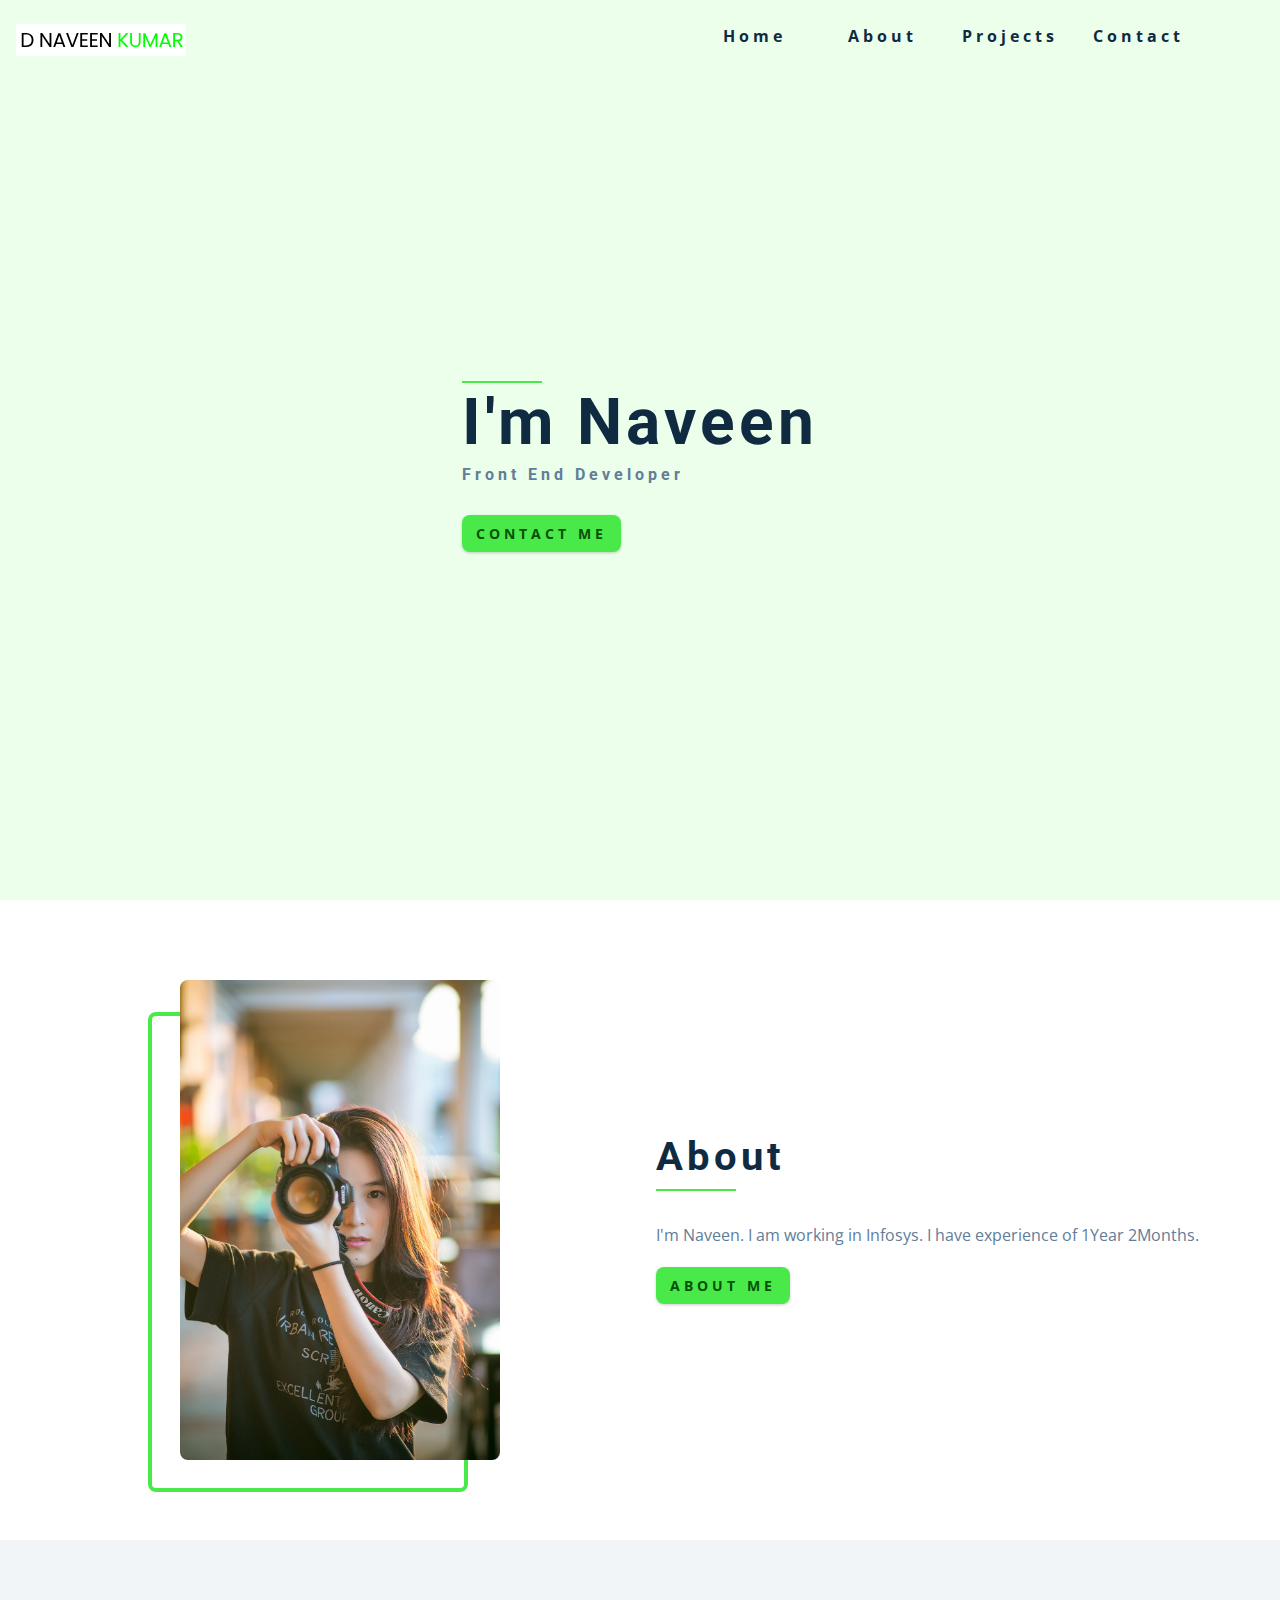
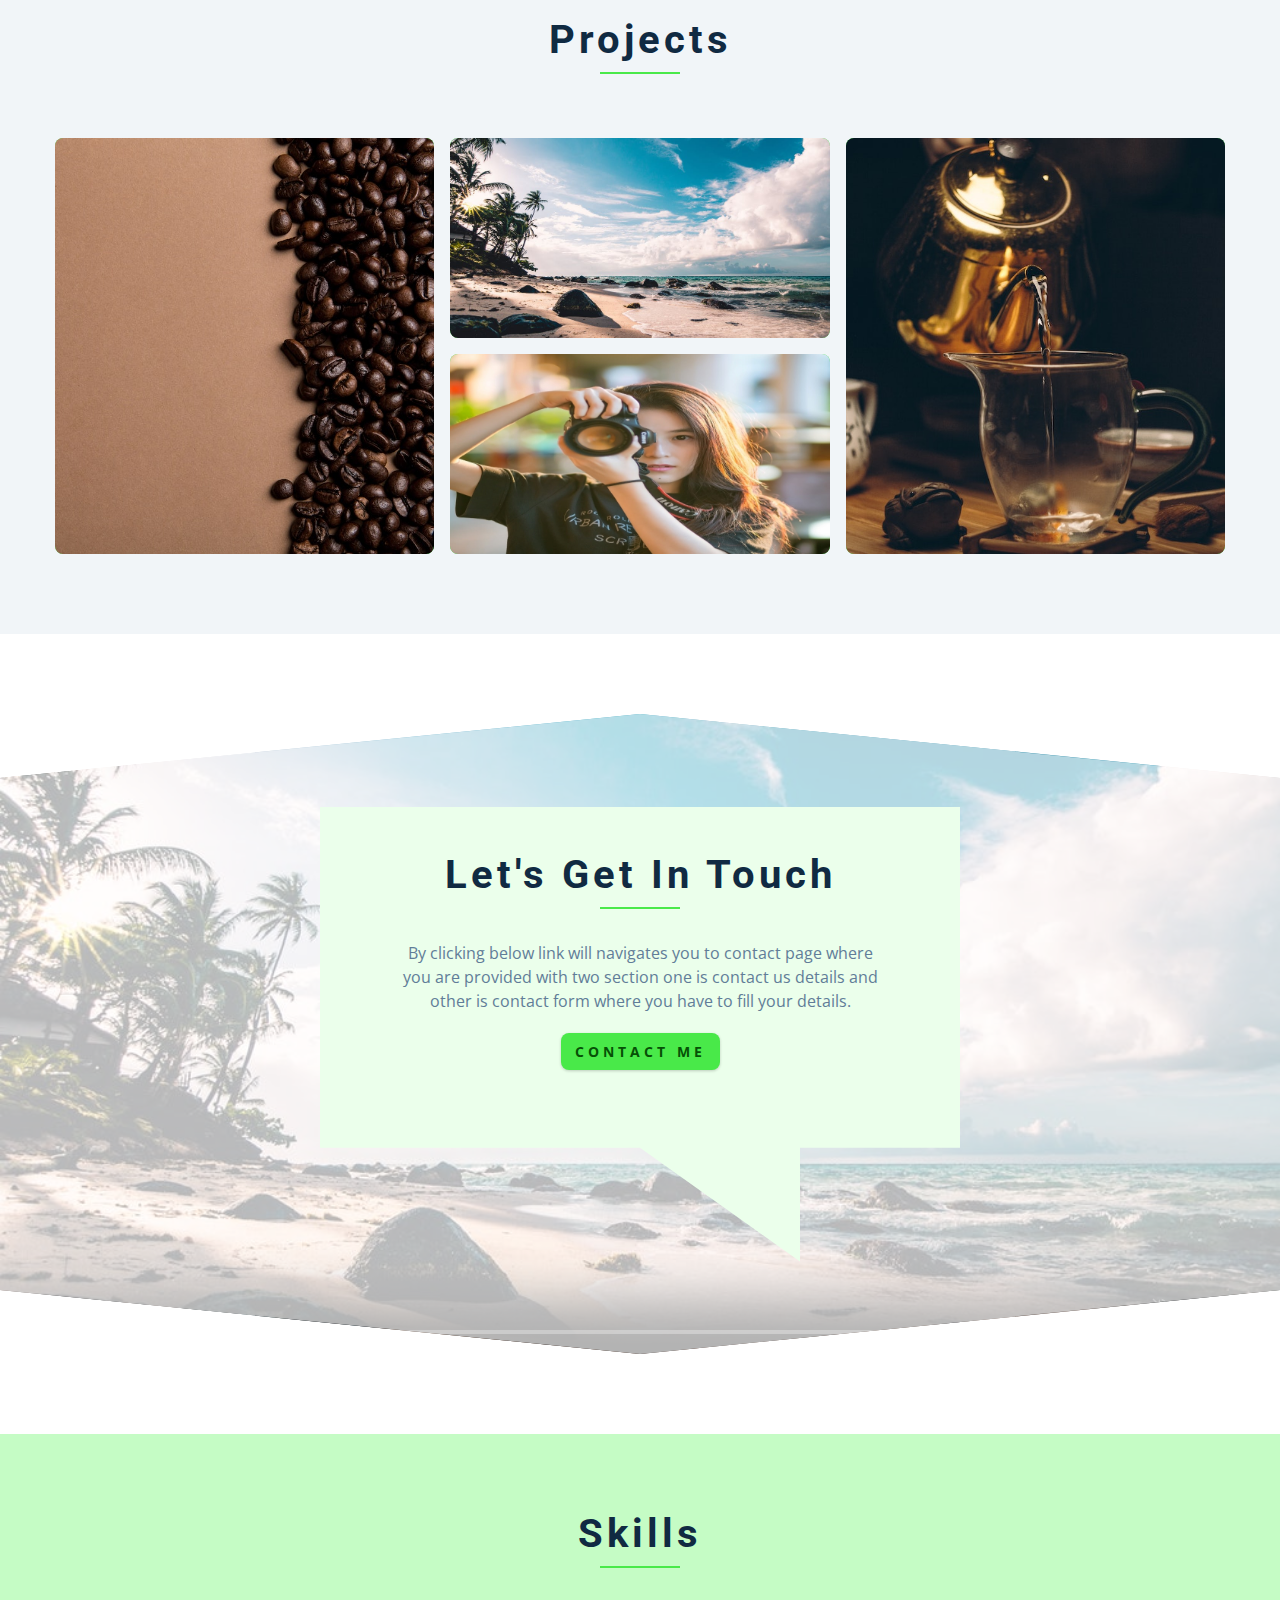
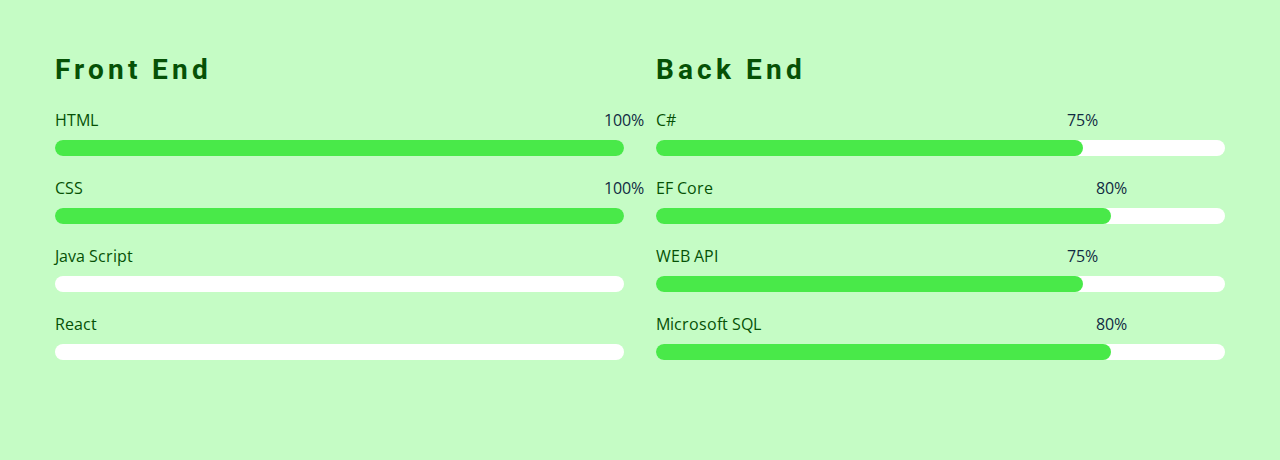
==== index.html @ dc586ac3 "skillshtmlcsscompleted commit" ====
<!DOCTYPE html>
<html lang="en">
  <head>
    <meta charset="UTF-8" />
    <meta http-equiv="X-UA-Compatible" content="IE=edge" />
    <meta name="viewport" content="width=device-width, initial-scale=1.0" />
    <title>Naveen Kumar || Home</title>
    <!-- Favicon -->
    <link rel="shortcut icon" href="./images/favicon.ico" type="image/x-icon" />
    <!-- Font
     Awesome -->
    <link
      rel="stylesheet"
      href="https://cdnjs.cloudflare.com/ajax/libs/font-awesome/6.2.1/css/all.min.css"
      integrity="sha512-MV7K8+y+gLIBoVD59lQIYicR65iaqukzvf/nwasF0nqhPay5w/9lJmVM2hMDcnK1OnMGCdVK+iQrJ7lzPJQd1w=="
      crossorigin="anonymous"
      referrerpolicy="no-referrer"
    />
    <!-- CSS -->
    <link rel="stylesheet" href="./css/styles.css" />
  </head>
  <body>
    <!-- Navbar -->
    <nav class="nav" id="nav">
      <div class="nav-center">
        <!-- Nav Header -->
        <div class="nav-header">
          <img src="./images/logo.svg" alt="nav logo" class="nav-logo" />
          <button class="nav-btn" id="nav-btn">
            <i class="fa-solid fa-bars"></i>
          </button>
        </div>
        <!-- End of Nav Header -->
        <!-- Nav-links -->
        <ul class="nav-links">
          <li><a href="./index.html">home</a></li>
          <li><a href="./about.html">about</a></li>
          <li><a href="./projects.html">projects</a></li>
          <li><a href="./contact.html">contact</a></li>
        </ul>
        <!-- End of Nav-links -->
      </div>
    </nav>
    <!-- End of Navbar -->
    <!-- Sidebar -->
    <aside class="sidebar" id="sidebar">
      <div>
        <button class="close-btn" id="close-btn">
          <i class="fa-solid fa-xmark"></i>
        </button>
        <!-- Nav-links -->
        <ul class="sidebar-links">
          <li><a href="./index.html">home</a></li>
          <li><a href="./about.html">about</a></li>
          <li><a href="./projects.html">projects</a></li>
          <li><a href="./contact.html">contact</a></li>
        </ul>
        <!-- End of Nav-links -->
        <!-- Social Icons -->
        <ul class="social-icons">
          <li>
            <a
              href="https://www.facebook.com/"
              class="social-icon"
              target="_blank"
              ><i class="fa-brands fa-facebook"></i
            ></a>
          </li>
          <li>
            <a
              href="https://www.linkedin.com/"
              class="social-icon"
              target="_blank"
              ><i class="fa-brands fa-linkedin"></i
            ></a>
          </li>
          <li>
            <a
              href="https://squarespace.com/"
              class="social-icon"
              target="_blank"
              ><i class="fa-brands fa-squarespace"></i
            ></a>
          </li>
          <li>
            <a
              href="https://www.behance.net/"
              class="social-icon"
              target="_blank"
              ><i class="fa-brands fa-behance"></i
            ></a>
          </li>
          <li>
            <a
              href="https://www.instagram.com"
              class="social-icon"
              target="_blank"
              ><i class="fa-brands fa-instagram"></i
            ></a>
          </li>
        </ul>
        <!-- End of Social Icons -->
      </div>
    </aside>
    <!-- End of Sidebar -->
    <!-- Header -->
    <header class="hero">
      <div class="section-center hero-center">
        <article class="hero-info">
          <div class="underline"></div>
          <h1>i'm naveen</h1>
          <h4>front end developer</h4>
          <a href="./contact.html" class="btn hero-btn">contact me</a>
          <!-- Social Icons -->
          <ul class="social-icons hero-icons">
            <li>
              <a
                href="https://www.facebook.com/"
                class="social-icon"
                target="_blank"
                ><i class="fa-brands fa-facebook"></i
              ></a>
            </li>
            <li>
              <a
                href="https://www.linkedin.com/"
                class="social-icon"
                target="_blank"
                ><i class="fa-brands fa-linkedin"></i
              ></a>
            </li>
            <li>
              <a
                href="https://squarespace.com/"
                class="social-icon"
                target="_blank"
                ><i class="fa-brands fa-squarespace"></i
              ></a>
            </li>
            <li>
              <a
                href="https://www.behance.net/"
                class="social-icon"
                target="_blank"
                ><i class="fa-brands fa-behance"></i
              ></a>
            </li>
            <li>
              <a
                href="https://www.instagram.com"
                class="social-icon"
                target="_blank"
                ><i class="fa-brands fa-instagram"></i
              ></a>
            </li>
          </ul>
          <!-- End of Social Icons -->
        </article>
      </div>
    </header>
    <!-- End of Header -->
    <!-- About -->
    <section class="section about">
      <div class="section-center about-center">
        <!-- About Img -->
        <article class="about-img">
          <img
            src="./images/about-img.jpeg"
            class="about-photo"
            alt="about-img"
          />
        </article>
        <!-- About Info -->
        <article class="about-info">
          <!-- Section-Title -->
          <div class="section-title about-title">
            <h2>about</h2>
            <div class="underline"></div>
          </div>
          <!-- End of Section-Title -->
          <p>
            I'm Naveen. I am working in Infosys. I have experience of 1Year
            2Months.
          </p>
          <a href="./about.html" class="btn">about me</a>
        </article>
      </div>
    </section>
    <!-- End of About -->
    <!-- Projects -->
    <section class="section projects">
      <!-- Section-Title -->
      <div class="section-title">
        <h2>projects</h2>
        <div class="underline"></div>
      </div>
      <!-- End of Section-Title -->
      <div class="section-center projects-center">
        <!-- Project-1 -->
        <a href="./projects.html" class="project-1">
          <article class="project">
            <img
              src="./images/coffee-stop.jpg"
              alt="project-1"
              class="project-img"
            />
            <div class="project-info">
              <h4>coffee stop</h4>
            </div>
          </article>
        </a>
        <!-- End of Project-1 -->
        <!-- Project-2 -->
        <a href="./projects.html" class="project-2">
          <article class="project">
            <img
              src="./images/tea-stop.jpg"
              alt="project-2"
              class="project-img"
            />
            <div class="project-info">
              <h4>tea stop</h4>
            </div>
          </article>
        </a>
        <!-- End of Project-2 -->
        <!-- Project-3 -->
        <a href="./projects.html" class="project-3">
          <article class="project">
            <img
              src="./images/destination-travels.jpeg"
              alt="project-3"
              class="project-img"
            />
            <div class="project-info">
              <h4>destination travels</h4>
            </div>
          </article>
        </a>
        <!-- End of Project-3 -->
        <!-- Project-4 -->
        <a href="./projects.html" class="project-4">
          <article class="project">
            <img
              src="./images/about-img-570.jpeg"
              alt="project-4"
              class="project-img"
            />
            <div class="project-info">
              <h4>portfolio</h4>
            </div>
          </article>
        </a>
        <!-- End of Project-4 -->
      </div>
    </section>
    <!-- End of Projects -->
    <!-- Connect -->
    <section class="connect">
      <video
        controls
        autoplay
        muted
        loop
        class="video-container"
        poster="./images/destination-travels.jpeg"
      >
        <source src="./videos/connect.mp4" type="video/mp4" />
        Sorry, your browser does not support embedded videos.
      </video>
      <div class="video-banner">
        <!-- Section-Title -->
        <div class="section-title">
          <h2>let's get in touch</h2>
          <div class="underline"></div>
        </div>
        <!-- End of Section-Title -->
        <p class="video-text">
          By clicking below link will navigates you to contact page where you
          are provided with two section one is contact us details and other is
          contact form where you have to fill your details.
        </p>
        <a href="./contact.html" class="btn">contact me</a>
      </div>
    </section>
    <!-- End of Connect -->
    <!-- Skills -->
    <section class="section skills">
      <!-- Section-Title -->
      <div class="section-title">
        <h2>skills</h2>
        <div class="underline"></div>
      </div>
      <!-- End of Section-Title -->
      <div class="section-center skills-center">
        <article>
          <h3>front end</h3>
          <!-- Skill-1 -->
          <div class="skill">
            <p>HTML</p>
            <div class="skill-container">
              <div class="skill-value value-100"></div>
              <div class="skill-text text-100">100%</div>
            </div>
          </div>
          <!-- End of Skill-1 -->
          <!-- Skill-2 -->
          <div class="skill">
            <p>CSS</p>
            <div class="skill-container">
              <div class="skill-value value-100"></div>
              <div class="skill-text text-100">100%</div>
            </div>
          </div>
          <!-- End of Skill-2 -->
          <!-- Skill-3 -->
          <div class="skill">
            <p>Java Script</p>
            <div class="skill-container">
              <div class="skill-value value-0"></div>
              <div class="skill-text text-0">0%</div>
            </div>
          </div>
          <!-- End of Skill-3 -->
          <!-- Skill-4 -->
          <div class="skill">
            <p>React</p>
            <div class="skill-container">
              <div class="skill-value value-0"></div>
              <div class="skill-text text-0">0%</div>
            </div>
          </div>
          <!-- End of Skill-4 -->
        </article>
        <article>
          <h3>back end</h3>
          <!-- Skill-1 -->
          <div class="skill">
            <p>C#</p>
            <div class="skill-container">
              <div class="skill-value value-75"></div>
              <div class="skill-text text-75">75%</div>
            </div>
          </div>
          <!-- End of Skill-1 -->
          <!-- Skill-2 -->
          <div class="skill">
            <p>EF Core</p>
            <div class="skill-container">
              <div class="skill-value value-80"></div>
              <div class="skill-text text-80">80%</div>
            </div>
          </div>
          <!-- End of Skill-2 -->
          <!-- Skill-3 -->
          <div class="skill">
            <p>WEB API</p>
            <div class="skill-container">
              <div class="skill-value value-75"></div>
              <div class="skill-text text-75">75%</div>
            </div>
          </div>
          <!-- End of Skill-3 -->
          <!-- Skill-4 -->
          <div class="skill">
            <p>Microsoft SQL</p>
            <div class="skill-container">
              <div class="skill-value value-80"></div>
              <div class="skill-text text-80">80%</div>
            </div>
          </div>
          <!-- End of Skill-4 -->
        </article>
      </div>
    </section>
    <!-- End of Skills -->
    <!-- Timeline -->
    <!--End of  Timeline -->
    <!-- Blog -->
    <!--End of  Blog -->
    <!-- Footer -->
    <!-- End of Footer -->
    <script src="./js/app.js"></script>
  </body>
</html>
---- css/styles.css ----
/*
=============== 
Fonts
===============
*/
@import url("https://fonts.googleapis.com/css?family=Open+Sans|Roboto:400,700&display=swap");

/*
=============== 
Variables
===============
*/

:root {
  /* dark shades of primary color*/
  --clr-primary-1: hsl(120, 86%, 17%);
  --clr-primary-2: hsl(120, 77%, 27%);
  --clr-primary-3: hsl(120, 72%, 37%);
  --clr-primary-4: hsl(120, 63%, 48%);
  /* primary/main color */
  --clr-primary-5: hsl(120, 78%, 60%);
  /* lighter shades of primary color */
  --clr-primary-6: hsl(120, 89%, 70%);
  --clr-primary-7: hsl(120, 90%, 76%);
  --clr-primary-8: hsl(120, 86%, 81%);
  --clr-primary-9: hsl(120, 90%, 88%);
  --clr-primary-10: hsl(120, 100%, 96%);
  /* darkest grey - used for headings */
  --clr-grey-1: hsl(209, 61%, 16%);
  --clr-grey-2: hsl(211, 39%, 23%);
  --clr-grey-3: hsl(209, 34%, 30%);
  --clr-grey-4: hsl(209, 28%, 39%);
  /* grey used for paragraphs */
  --clr-grey-5: hsl(210, 22%, 49%);
  --clr-grey-6: hsl(209, 23%, 60%);
  --clr-grey-7: hsl(211, 27%, 70%);
  --clr-grey-8: hsl(210, 31%, 80%);
  --clr-grey-9: hsl(212, 33%, 89%);
  --clr-grey-10: hsl(210, 36%, 96%);
  --clr-white: #fff;
  --ff-primary: "Roboto", sans-serif;
  --ff-secondary: "Open Sans", sans-serif;
  --transition: all 0.3s linear;
  --spacing: 0.25rem;
  --radius: 0.5rem;
  --light-shadow: 0 5px 15px rgba(0, 0, 0, 0.1);
  --dark-shadow: 0 5px 15px rgba(0, 0, 0, 0.2);
  --max-width: 1170px;
}
/*
=============== 
Global Styles
===============
*/

*,
::after,
::before {
  margin: 0;
  padding: 0;
  box-sizing: border-box;
}
body {
  font-family: var(--ff-secondary);
  background: var(--clr-white);
  color: var(--clr-grey-1);
  line-height: 1.5;
  font-size: 0.875rem;
}
ul {
  list-style-type: none;
}
a {
  text-decoration: none;
}
img:not(.nav-logo) {
  width: 100%;
  display: block;
}

h1,
h2,
h3,
h4 {
  letter-spacing: var(--spacing);
  text-transform: capitalize;
  line-height: 1.25;
  margin-bottom: 0.75rem;
  font-family: var(--ff-primary);
}
h1 {
  font-size: 3rem;
}
h2 {
  font-size: 2rem;
}
h3 {
  font-size: 1.25rem;
}
h4 {
  font-size: 0.875rem;
}
p {
  margin-bottom: 1.25rem;
  color: var(--clr-grey-5);
}
@media screen and (min-width: 800px) {
  h1 {
    font-size: 4rem;
  }
  h2 {
    font-size: 2.5rem;
  }
  h3 {
    font-size: 1.75rem;
  }
  h4 {
    font-size: 1rem;
  }
  body {
    font-size: 1rem;
  }
  h1,
  h2,
  h3,
  h4 {
    line-height: 1;
  }
}
/*  global classes */

.btn {
  text-transform: uppercase;
  background: var(--clr-primary-5);
  color: var(--clr-primary-1);
  padding: 0.375rem 0.75rem;
  letter-spacing: var(--spacing);
  display: inline-block;
  font-weight: 700;
  -webkit-transition: var(--transition);
  transition: var(--transition);
  font-size: 0.875rem;
  border: 2px solid transparent;
  cursor: pointer;
  box-shadow: 0 1px 3px rgba(0, 0, 0, 0.2);
  border-radius: var(--radius);
}
.btn:hover {
  color: var(--clr-primary-1);
  background: var(--clr-primary-7);
}
/* section */
.section {
  padding: 5rem 0;
}

.section-center {
  width: 90vw;
  margin: 0 auto;
  max-width: 1170px;
}
@media screen and (min-width: 992px) {
  .section-center {
    width: 95vw;
  }
}
/* added during recording */
.underline {
  height: 0.125rem;
  width: 5rem;
  margin-bottom: 0.75rem;
  background: var(--clr-primary-5);
  margin-left: auto;
  margin-right: auto;
}
.section-title {
  margin-bottom: 4rem;
  text-align: center;
}
/*
=============== 
Navbar
===============
*/
.nav-links {
  display: none;
}
.nav {
  height: 5rem;
  padding: 1rem;
  display: grid;
  align-items: center;
  transition: var(--transition);
}
.nav-center {
  width: 100%;
  max-width: 1170px;
  margin: 0;
}
.nav-header {
  display: grid;
  grid-template-columns: 1fr 1fr;
  align-items: center;
}
.nav-btn {
  background: transparent;
  border: transparent;
  color: var(--clr-primary-5);
  font-size: 1.5rem;
  cursor: pointer;
  justify-self: end;
}
@media (min-width: 768px) {
  .nav {
    background: var(--clr-primary-10);
  }
  .nav-btn {
    display: none;
  }
  .nav-links {
    display: grid;
    grid-template-columns: repeat(4, 1fr);
    justify-items: center;
    column-gap: 2rem;
  }
  .nav-links a {
    text-transform: capitalize;
    color: var(--clr-grey-1);
    font-weight: bold;
    letter-spacing: var(--spacing);
    transition: var(--transition);
  }
  .nav-links a:hover {
    color: var(--clr-primary-5);
  }
  .nav-center {
    display: grid;
    grid-template-columns: 1fr auto;
  }
}
/* Fixed Navbar */
.navbar-fixed {
  position: fixed;
  top: 0;
  left: 0;
  width: 100%;
  background-image: var(--clr-white);
  z-index: 2;
  box-shadow: var(--light-shadow);
}
/*
=============== 
Sidebar
===============
*/
.sidebar {
  position: fixed;
  top: 0;
  left: 0;
  width: 100%;
  height: 100%;
  background: var(--clr-grey-10);
  z-index: 4;
  display: grid;
  place-items: center;
  transition: var(--transition);
  transform: translate(-100%);
}
.show-sidebar {
  transform: translate(0);
}
.sidebar-links {
  text-align: center;
}
.sidebar-links a {
  font-size: 2rem;
  text-transform: capitalize;
  color: var(--clr-grey-5);
  transition: var(--transition);
  letter-spacing: var(--spacing);
  display: inline-block;
  margin-bottom: 1.5rem;
}
.sidebar-links a:hover {
  color: var(--clr-primary-5);
  transform: scale(1.06);
}
.social-icons {
  display: grid;
  margin-top: 3rem;
  width: 20rem;
  grid-template-columns: repeat(5, 1fr);
  justify-items: center;
}
.social-icon {
  font-size: 1.5rem;
  color: var(--clr-grey-1);
  transition: var(--transition);
}
.social-icon:hover {
  color: var(--clr-primary-5);
}
.close-btn {
  position: absolute;
  top: 1rem;
  right: 1rem;
  font-size: 3rem;
  background: transparent;
  border: transparent;
  transition: var(--transition);
  color: #bb252b;
  cursor: pointer;
}
.close-btn:hover {
  color: #e66b6b;
}
/*
=============== 
Hero
===============
*/
/* underline added to globals */
.hero .underline {
  margin-bottom: 0.5rem;
  margin-left: 0rem;
}
.hero {
  background: var(--clr-primary-10);
}
.hero-center {
  min-height: calc(100vh - 5rem);
  display: grid;
  place-items: center;
}
.hero-info h4 {
  color: var(--clr-grey-5);
}
.hero-icons {
  justify-items: start;
}
.hero-btn {
  margin-top: 1.25rem;
}
/*
=============== 
About
===============
*/
/* section title added to globals */
.about-photo {
  max-width: 25rem;
  max-height: 30rem;
  object-fit: cover;
  border-radius: var(--radius);
}
.about-title {
  text-align: left;
  margin-bottom: 2rem;
}
.about-title .underline {
  margin-left: 0;
}
.about-center {
  display: grid;
  gap: 3rem 2rem;
}
.about-img {
  justify-self: center;
}
@media (min-width: 768px) {
  .about-center {
    grid-template-columns: 1fr 1fr;
  }
  .about-info {
    align-self: center;
  }
}
@media (min-width: 992px) {
  .about-img {
    position: relative;
  }
  .about-img::before {
    content: "";
    position: absolute;
    width: 100%;
    height: 100%;
    border: 0.25rem solid var(--clr-primary-5);
    top: 2rem;
    right: -2rem;
    left: -2rem;
    z-index: -1;
    border-radius: var(--radius);
  }
}
/*
=============== 
Projects
===============
*/
.projects {
  background: var(--clr-grey-10);
}
.project {
  position: relative;
  background: var(--clr-primary-5);
  border-radius: var(--radius);
  margin-bottom: 2rem;
}
.project-info {
  text-align: center;
  color: var(--clr-white);
  position: absolute;
  top: 50%;
  left: 50%;
  transform: translate(-50%, -50%);
  transition: var(--transition);
  opacity: 0;
}
.project:hover .project-info {
  opacity: 1;
}
.project-img {
  transition: var(--transition);
  border-radius: var(--radius);
  height: 15rem;
  object-fit: cover;
}
.project:hover .project-img {
  opacity: 0.5;
}
.project::after {
  content: "";
  position: absolute;
  top: 0;
  left: 0;
  width: 100%;
  height: 100%;
  border: 0.2rem solid var(--clr-white);
  border-radius: var(--radius);
  transition: var(--transition);
  opacity: 0;
}
.project:hover::after {
  opacity: 1;
  transform: scale(0.8);
}
@media (min-width: 676px) {
  .projects-center {
    display: grid;
    grid-template-columns: 1fr 1fr;
    column-gap: 2rem;
  }
}
@media (min-width: 992px) {
  .projects-center {
    grid-template-columns: 1fr 1fr 1fr;
  }
}
@media (min-width: 1170px) {
  .projects-center {
    grid-template-rows: 200px 200px;
    gap: 1rem;
    grid-template-areas:
      "a c b"
      "a d b";
  }
  .project-img {
    height: 100%;
  }
  .project {
    height: 100%;
  }
  .project-1 {
    grid-area: a;
  }
  .project-2 {
    grid-area: b;
  }
  .project-3 {
    grid-area: c;
  }
  .project-4 {
    grid-area: d;
  }
}
/*
=============== 
Connect
===============
*/
.connect {
  min-height: 40vh;
  position: relative;
  padding: 20rem 0 20rem 0;
  margin: 5rem 0;
  display: grid;
  place-items: center;
  clip-path: polygon(50% 0, 100% 10%, 100% 90%, 50% 100%, 0 90%, 0 10%);
}
.video-container {
  position: absolute;
  top: 0;
  left: 0;
  width: 100%;
  height: 100%;
  object-fit: cover;
  z-index: -2;
}
.connect::after {
  content: "";
  position: absolute;
  top: 0;
  left: 0;
  width: 100%;
  height: 100%;
  background: var(--clr-white);
  opacity: 0.7;
  z-index: -1;
}
.video-banner .section-title {
  margin-bottom: 2rem;
}
.video-banner {
  position: absolute;
  background: var(--clr-primary-10);
  padding: 3rem 5rem 12rem 5rem;
  text-align: center;
  clip-path: polygon(
    0% 0%,
    100% 0%,
    100% 75%,
    75% 75%,
    75% 100%,
    50% 75%,
    0% 75%
  );
}
.video-text {
  max-width: 30rem;
}
/*
=============== 
Skills
===============
*/
@media (min-width: 768px) {
  .skills-center {
    display: grid;
    grid-template-columns: repeat(2, 1fr);
    column-gap: 2rem;
  }
}
.skills {
  background: var(--clr-primary-9);
}
.skills h3 {
  margin: 1.5rem 0;
  color: var(--clr-primary-1);
}
.skill {
  margin-bottom: 1.25rem;
}
.skill p {
  margin-bottom: 0.5rem;
  color: var(--clr-primary-1);
}
.skill-container {
  background: var(--clr-white);
  width: 100%;
  border-radius: var(--radius);
  height: 1rem;
  position: relative;
}
.skill-value {
  position: absolute;
  top: 0;
  left: 0;
  background: var(--clr-primary-5);
  height: 100%;
  width: 50%;
  border-radius: var(--radius);
}
.value-100 {
  width: 100%;
}
.value-0 {
  width: 0%;
}
.value-75 {
  width: 75%;
}
.value-80 {
  width: 80%;
}
.skill-text {
  position: absolute;
  top: -2rem;
  left: 50%;
  transform: translateX(-50%);
}
.text-100 {
  left: 100%;
}
.text-0 {
  left: 0%;
  position: relative;
}
.text-75 {
  left: 75%;
}
.text-80 {
  left: 80%;
}
/*
=============== 
Timeline
===============
*/

/*
=============== 
Blog
===============
*/

/*
=============== 
Footer
===============
*/
/*
=============== 
Single Page
===============
*/

/*
=============== 
Products Page
===============
*/
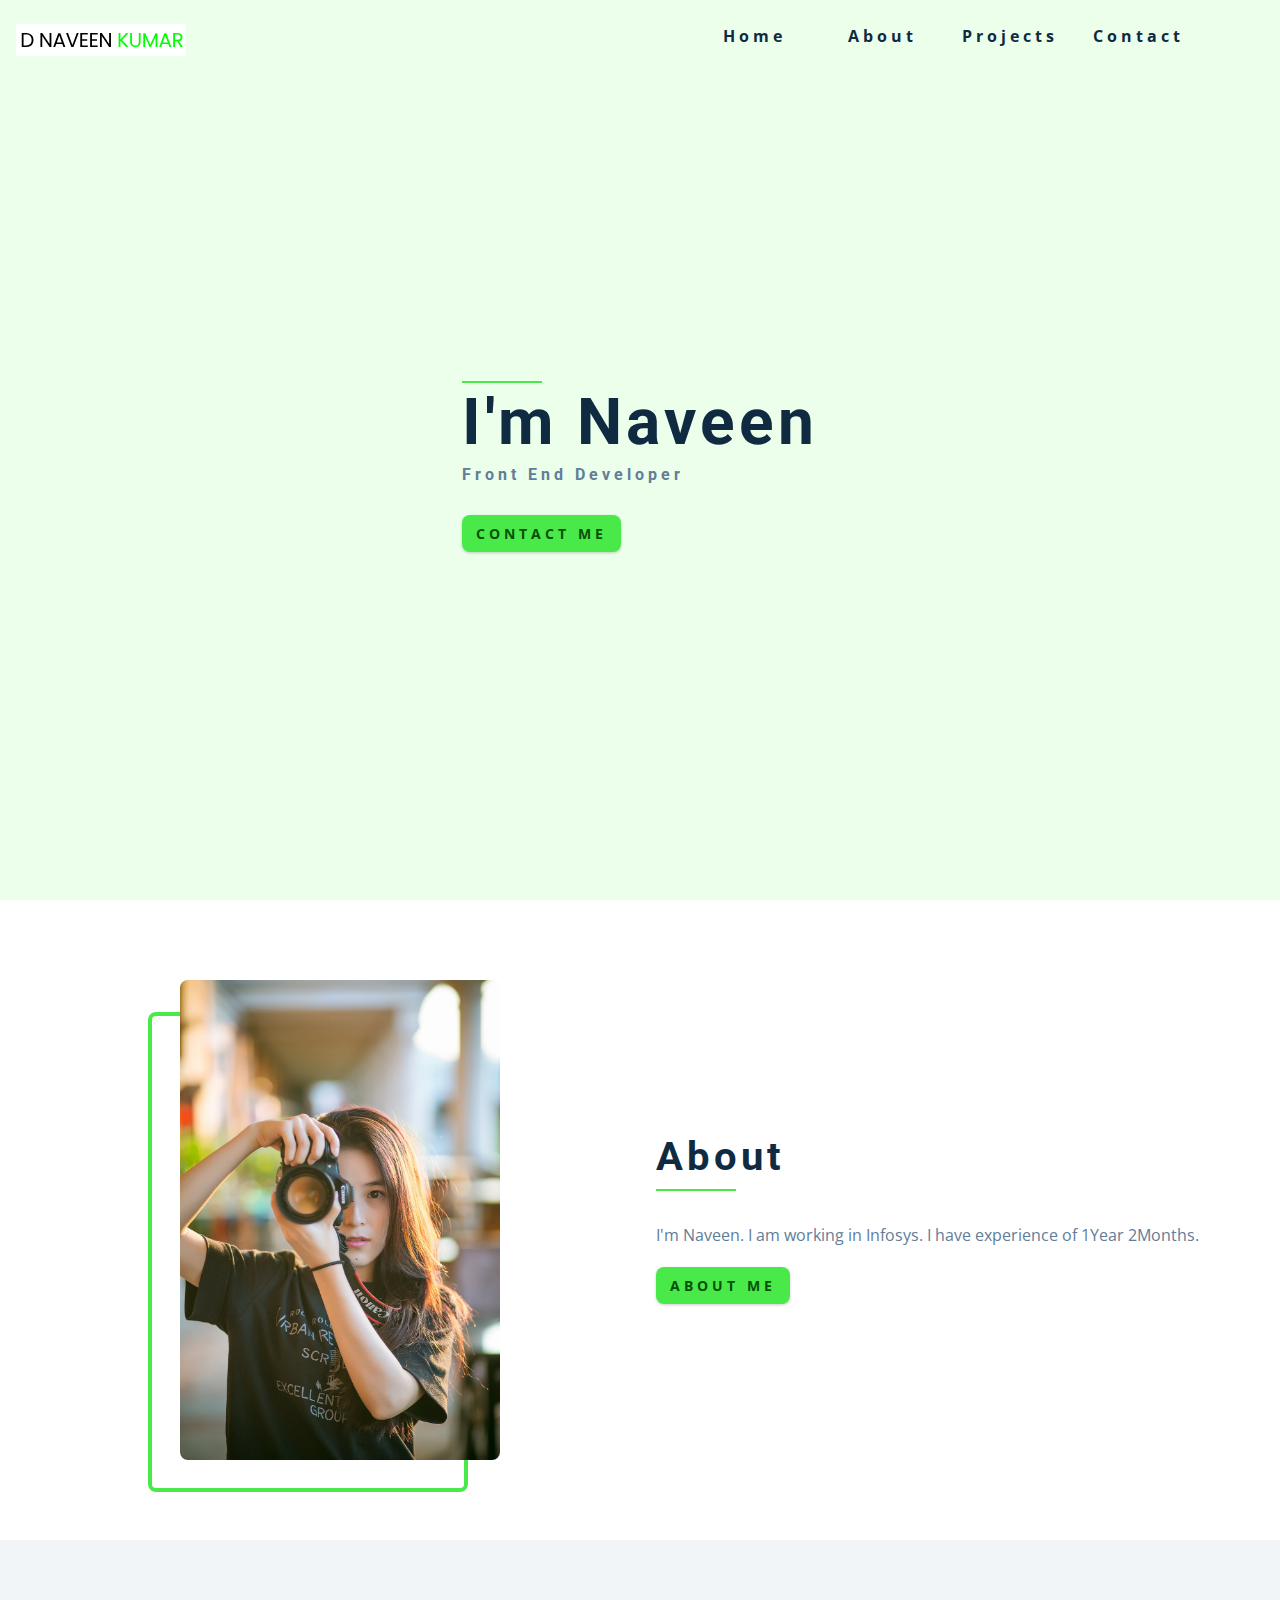
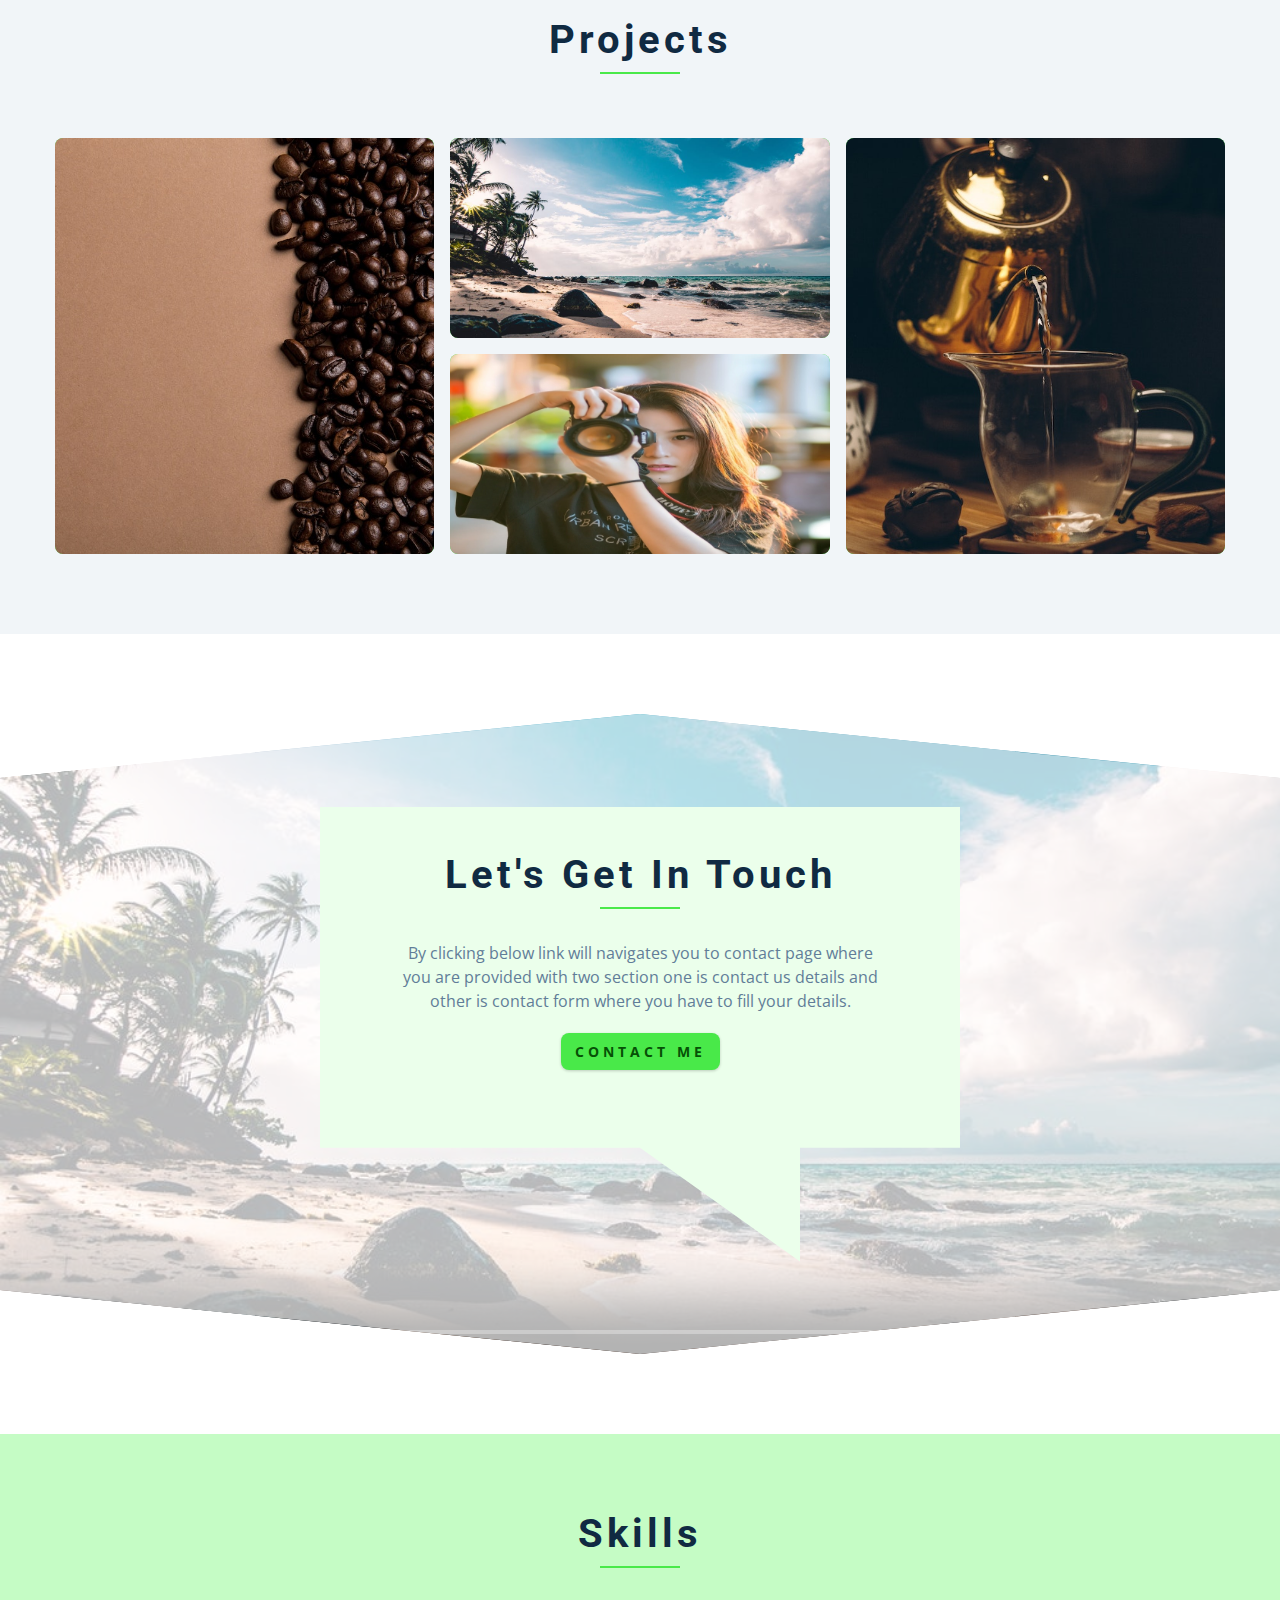
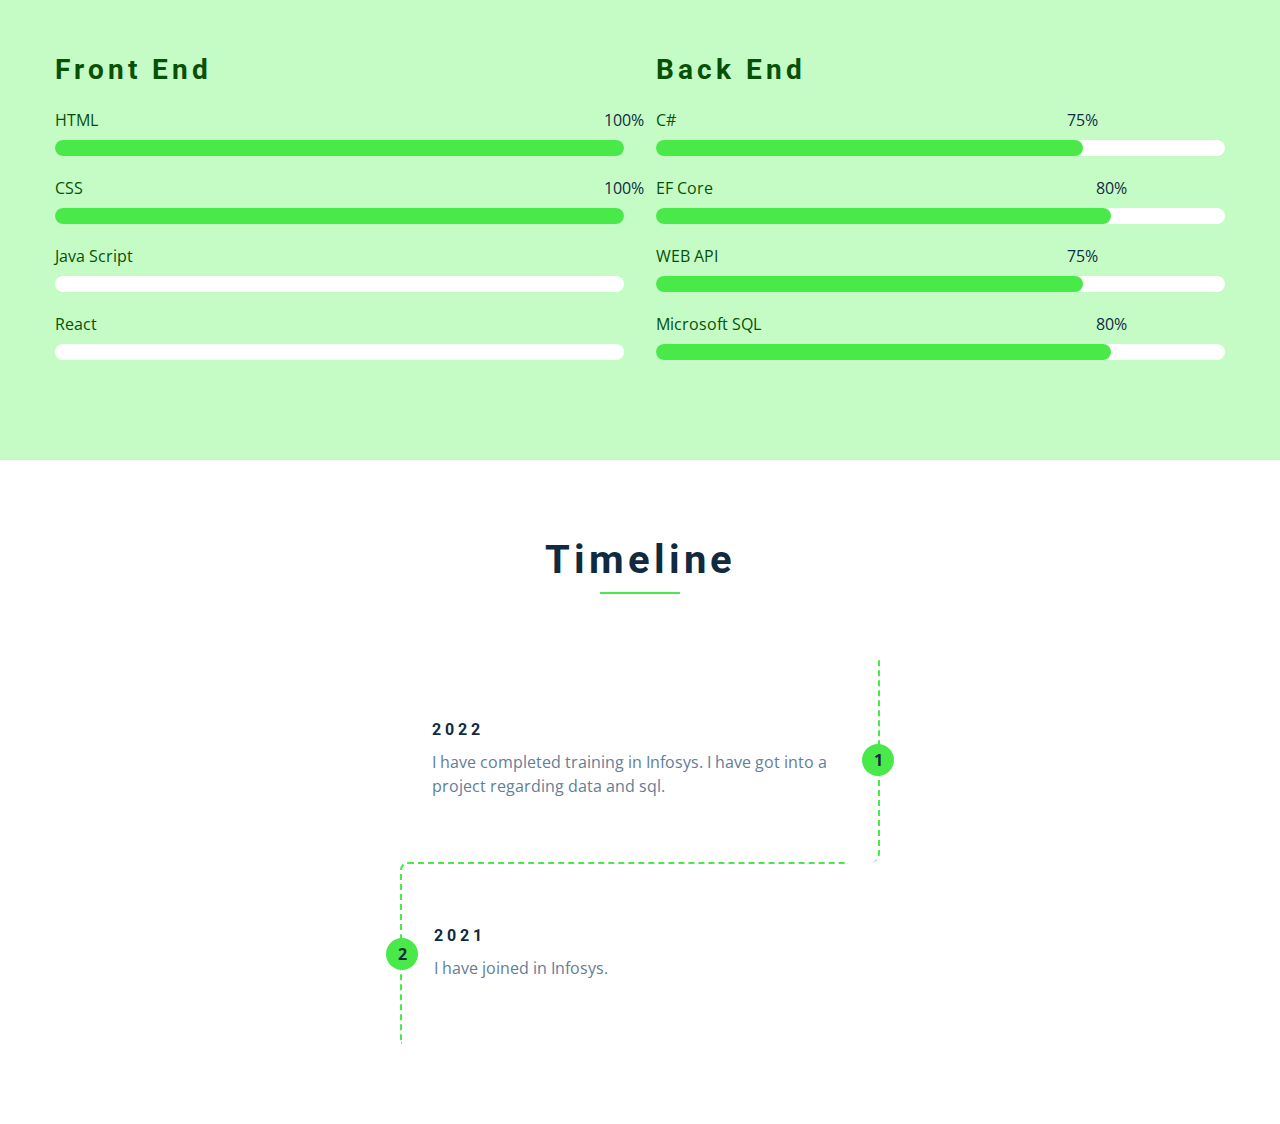
==== commit bb67c014: "timelinehtmlcsscompleted commit" ====
--- a/index.html
+++ b/index.html
@@ -375,6 +375,33 @@
     </section>
     <!-- End of Skills -->
     <!-- Timeline -->
+    <section class="section timeline">
+      <!-- Section-Title -->
+      <div class="section-title">
+        <h2>timeline</h2>
+        <div class="underline"></div>
+      </div>
+      <!-- End of Section-Title -->
+      <div class="section-center timeline-center">
+        <!-- Timeline-1 -->
+        <article class="timeline-item">
+          <h4>2022</h4>
+          <p>
+            I have completed training in Infosys. I have got into a project
+            regarding data and sql.
+          </p>
+          <span class="number">1</span>
+        </article>
+        <!-- End of Timeline-1 -->
+        <!-- Timeline-2 -->
+        <article class="timeline-item">
+          <h4>2021</h4>
+          <p>I have joined in Infosys.</p>
+          <span class="number">2</span>
+        </article>
+        <!-- End of Timeline-2 -->
+      </div>
+    </section>
     <!--End of  Timeline -->
     <!-- Blog -->
     <!--End of  Blog -->
--- a/css/styles.css
+++ b/css/styles.css
@@ -616,7 +616,60 @@
 Timeline
 ===============
 */
-
+.timeline-center {
+  width: 80vw;
+  max-width: 30rem;
+}
+.timeline-item {
+  border-top: 2px dashed var(--clr-primary-5);
+  margin: 0;
+  padding: 4rem 2rem;
+  position: relative;
+}
+.timeline p {
+  margin-bottom: 0;
+}
+.timeline-item:nth-child(even) {
+  border-left: 2px dashed var(--clr-primary-5);
+  border-top-left-radius: var(--radius);
+  border-bottom-left-radius: var(--radius);
+  margin-right: 2rem;
+  padding-right: 0;
+}
+.timeline-item:nth-child(odd) {
+  border-right: 2px dashed var(--clr-primary-5);
+  border-top-right-radius: var(--radius);
+  border-bottom-right-radius: var(--radius);
+  margin-left: 2rem;
+  padding-left: 0;
+}
+.timeline-item:first-child {
+  border-top: 0;
+  border-top-right-radius: 0;
+}
+.timeline-item:last-child {
+  border-bottom-left-radius: 0;
+}
+.number {
+  position: absolute;
+  top: 50%;
+  transform: translate(-50%, -50%);
+  margin-bottom: 0;
+  background: var(--clr-primary-5);
+  width: 2rem;
+  height: 2rem;
+  display: grid;
+  place-items: center;
+  border-radius: 50%;
+  font-weight: bold;
+}
+.timeline-item:nth-child(even) .number {
+  left: 0;
+}
+.timeline-item:nth-child(odd) .number {
+  right: 0;
+  transform: translate(50%, -50%);
+}
 /*
 =============== 
 Blog
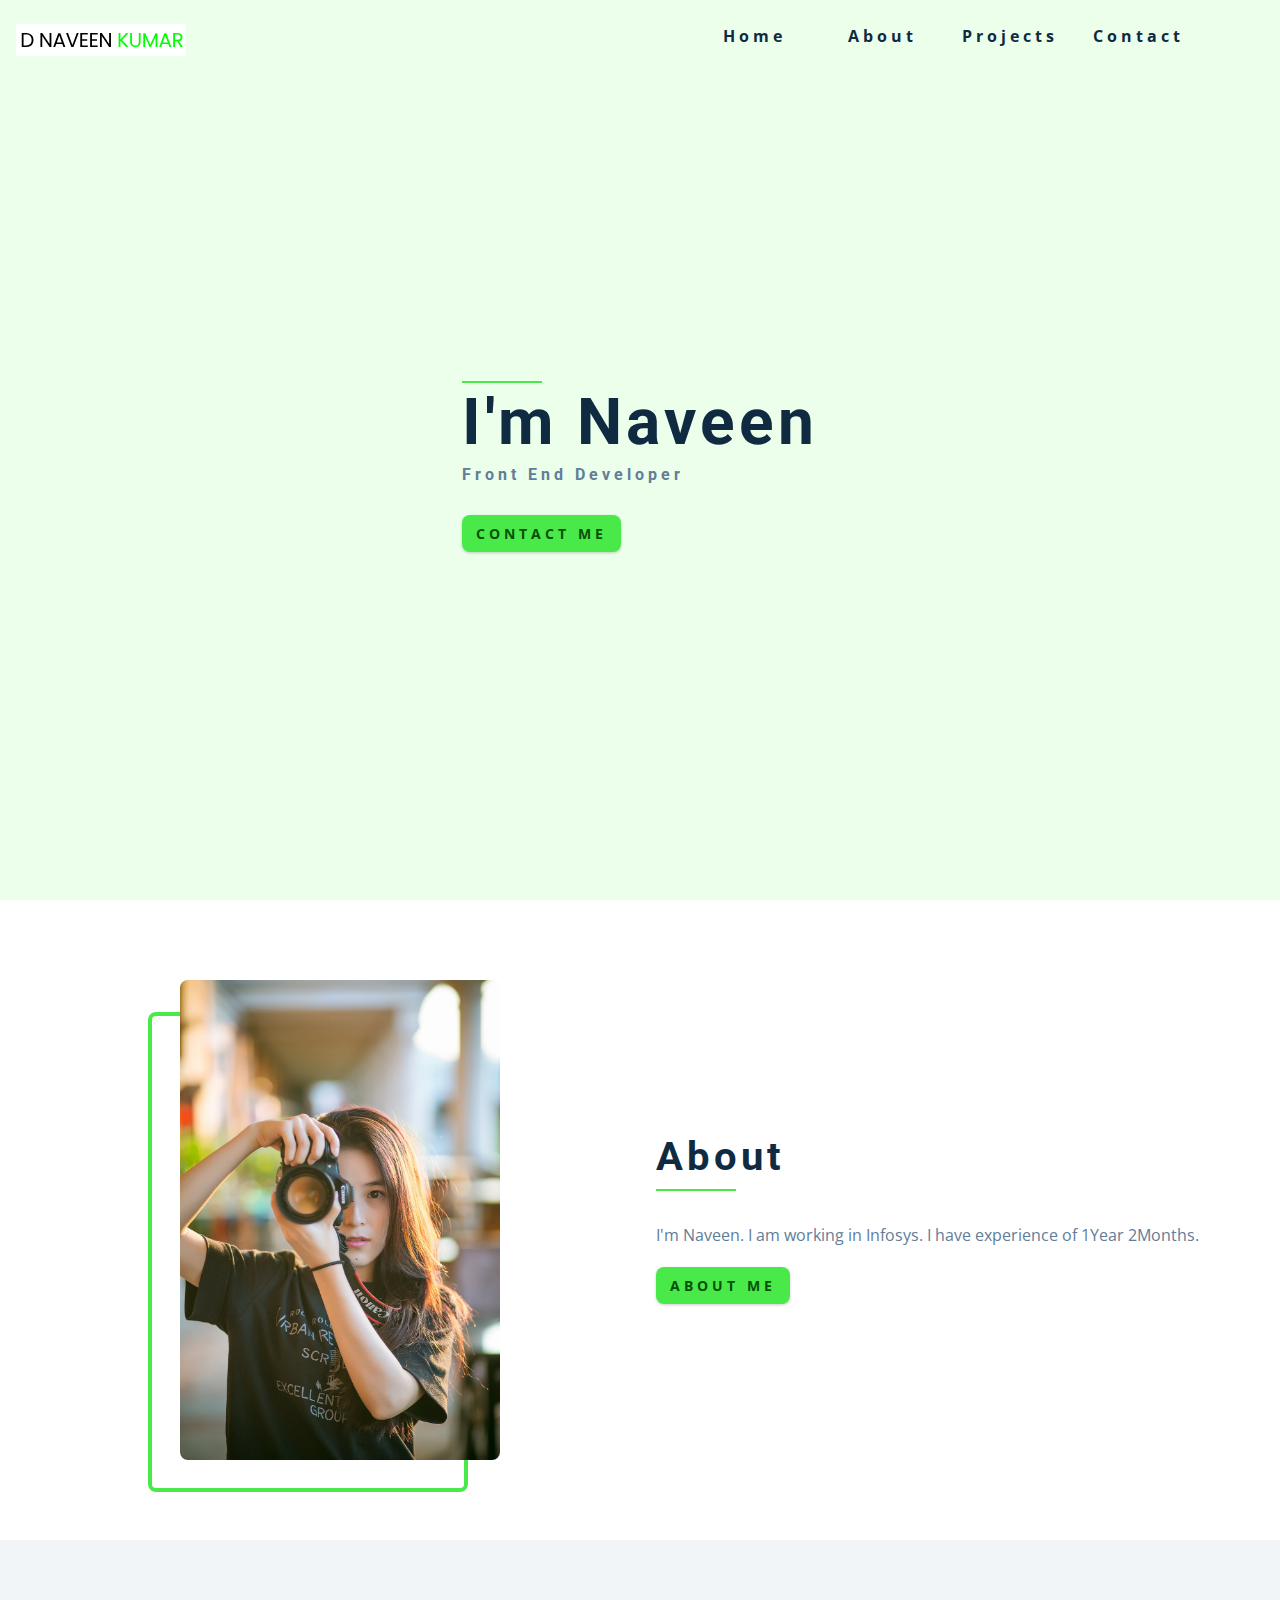
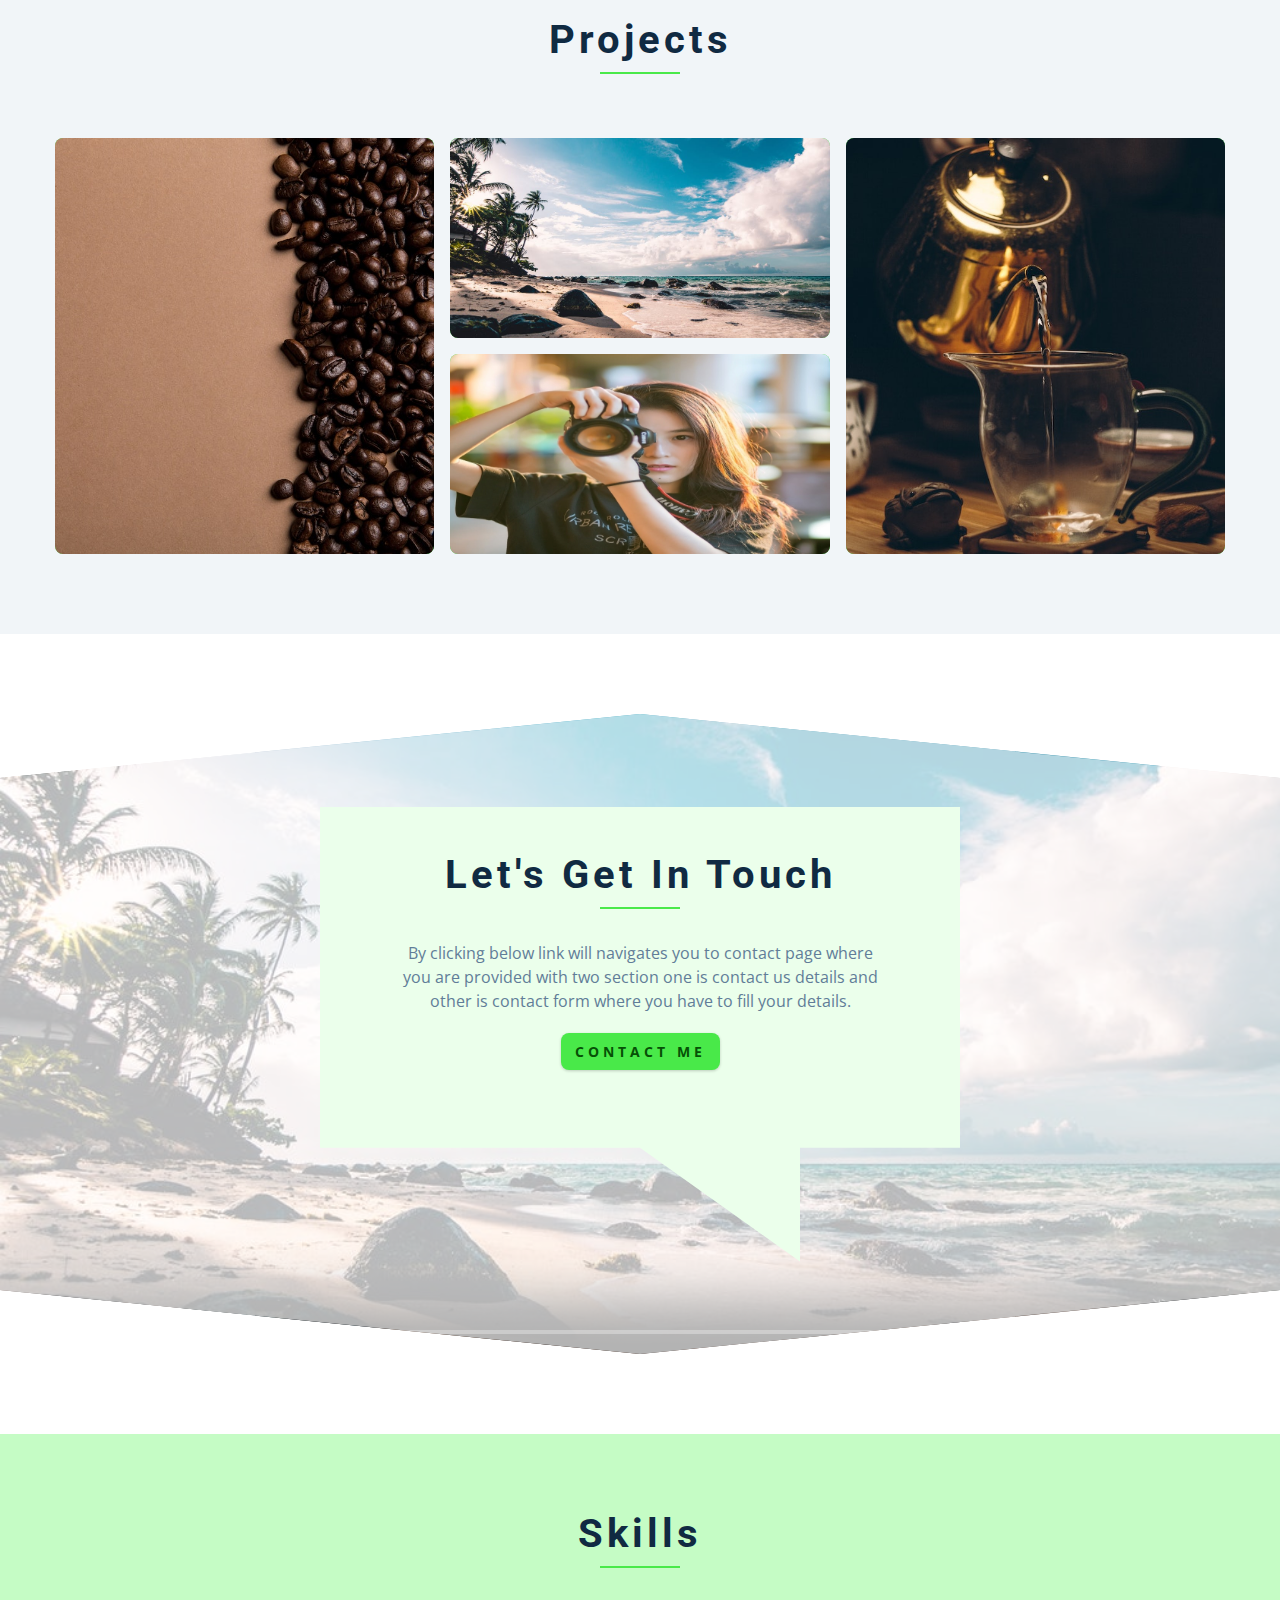
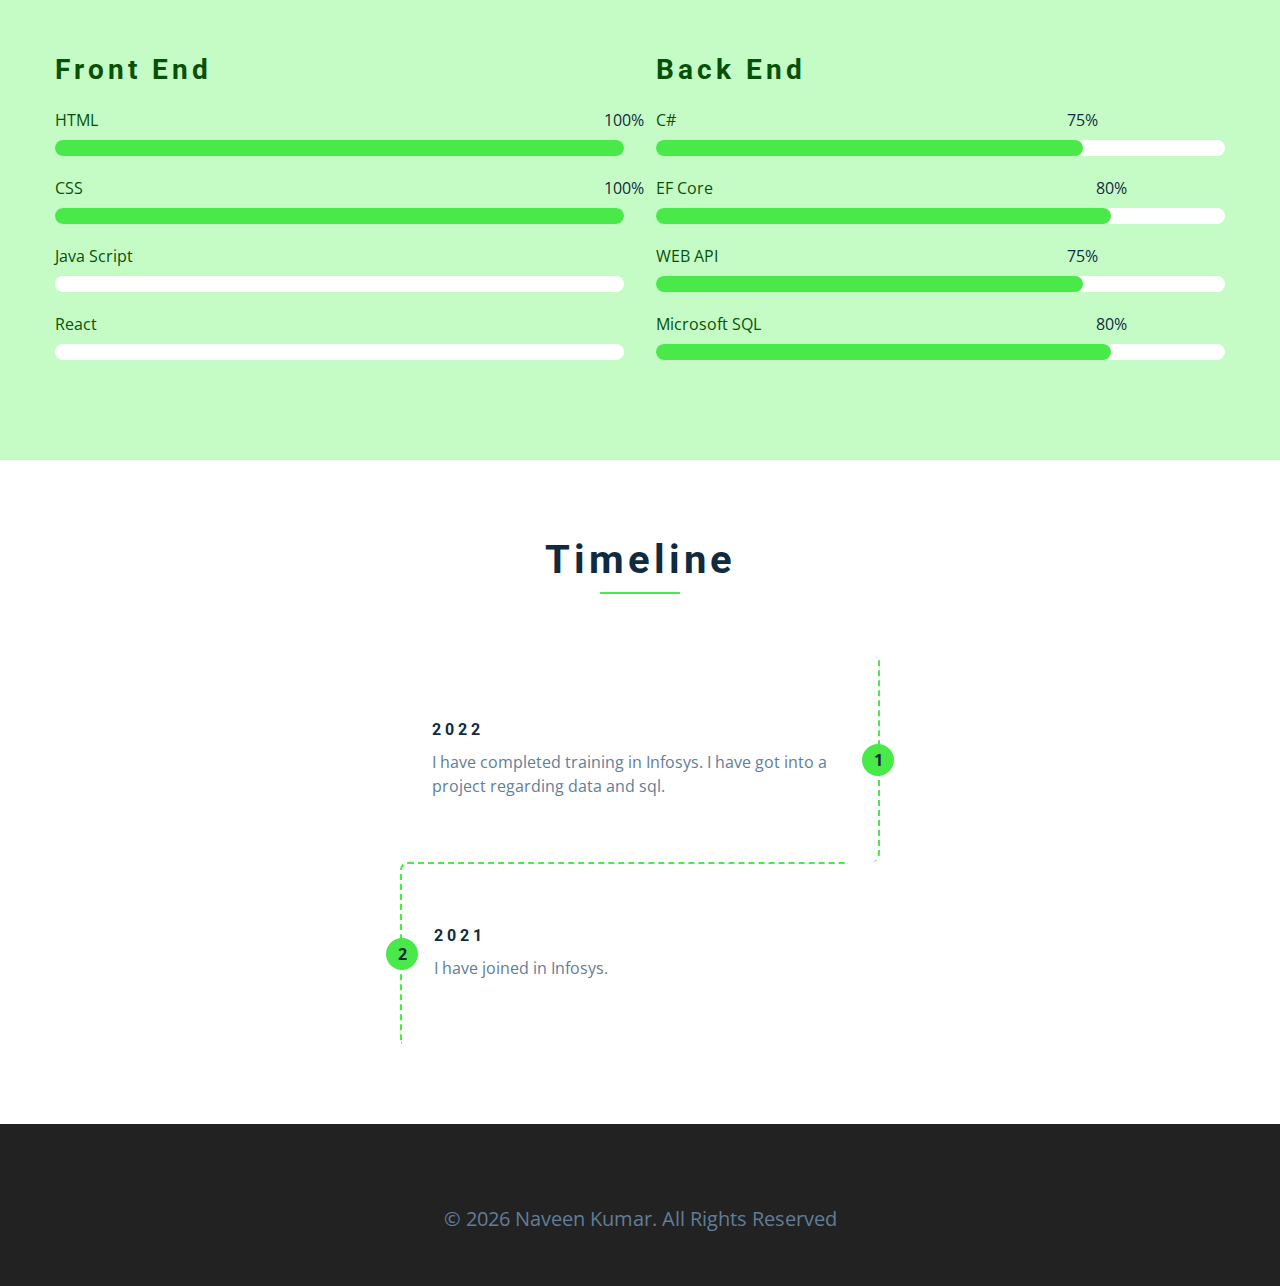
==== commit 7a69307d: "footerhtmlcssadded commit" ====
--- a/index.html
+++ b/index.html
@@ -7,8 +7,7 @@
     <title>Naveen Kumar || Home</title>
     <!-- Favicon -->
     <link rel="shortcut icon" href="./images/favicon.ico" type="image/x-icon" />
-    <!-- Font
-     Awesome -->
+    <!-- Font Awesome -->
     <link
       rel="stylesheet"
       href="https://cdnjs.cloudflare.com/ajax/libs/font-awesome/6.2.1/css/all.min.css"
@@ -403,9 +402,48 @@
       </div>
     </section>
     <!--End of  Timeline -->
-    <!-- Blog -->
-    <!--End of  Blog -->
     <!-- Footer -->
+    <footer class="footer">
+      <!-- Social Icons -->
+      <ul class="social-icons">
+        <li>
+          <a
+            href="https://www.facebook.com/"
+            class="social-icon"
+            target="_blank"
+            ><i class="fa-brands fa-facebook"></i
+          ></a>
+        </li>
+        <li>
+          <a
+            href="https://www.linkedin.com/"
+            class="social-icon"
+            target="_blank"
+            ><i class="fa-brands fa-linkedin"></i
+          ></a>
+        </li>
+        <li>
+          <a href="https://squarespace.com/" class="social-icon" target="_blank"
+            ><i class="fa-brands fa-squarespace"></i
+          ></a>
+        </li>
+        <li>
+          <a href="https://www.behance.net/" class="social-icon" target="_blank"
+            ><i class="fa-brands fa-behance"></i
+          ></a>
+        </li>
+        <li>
+          <a
+            href="https://www.instagram.com"
+            class="social-icon"
+            target="_blank"
+            ><i class="fa-brands fa-instagram"></i
+          ></a>
+        </li>
+      </ul>
+      <!-- End of Social Icons -->
+      <p>&copy; <span id="date"></span> naveen kumar. all rights reserved</p>
+    </footer>
     <!-- End of Footer -->
     <script src="./js/app.js"></script>
   </body>
--- a/css/styles.css
+++ b/css/styles.css
@@ -672,23 +672,36 @@
 }
 /*
 =============== 
-Blog
+Footer
+===============
+*/
+.footer {
+  padding-bottom: 2rem;
+  background: #222;
+  display: grid;
+  place-items: center;
+}
+.footer .social-icons {
+  margin-bottom: 2rem;
+}
+.footer .social-icon {
+  color: var(--clr-primary-5);
+}
+.footer .social-icon:hover {
+  color: var(--clr-primary-10);
+}
+.footer p {
+  font-size: 1.25rem;
+  text-transform: capitalize;
+}
+/*
+=============== 
+Single Page
 ===============
 */
 
 /*
 =============== 
-Footer
-===============
-*/
-/*
-=============== 
-Single Page
-===============
-*/
-
-/*
-=============== 
 Products Page
 ===============
 */
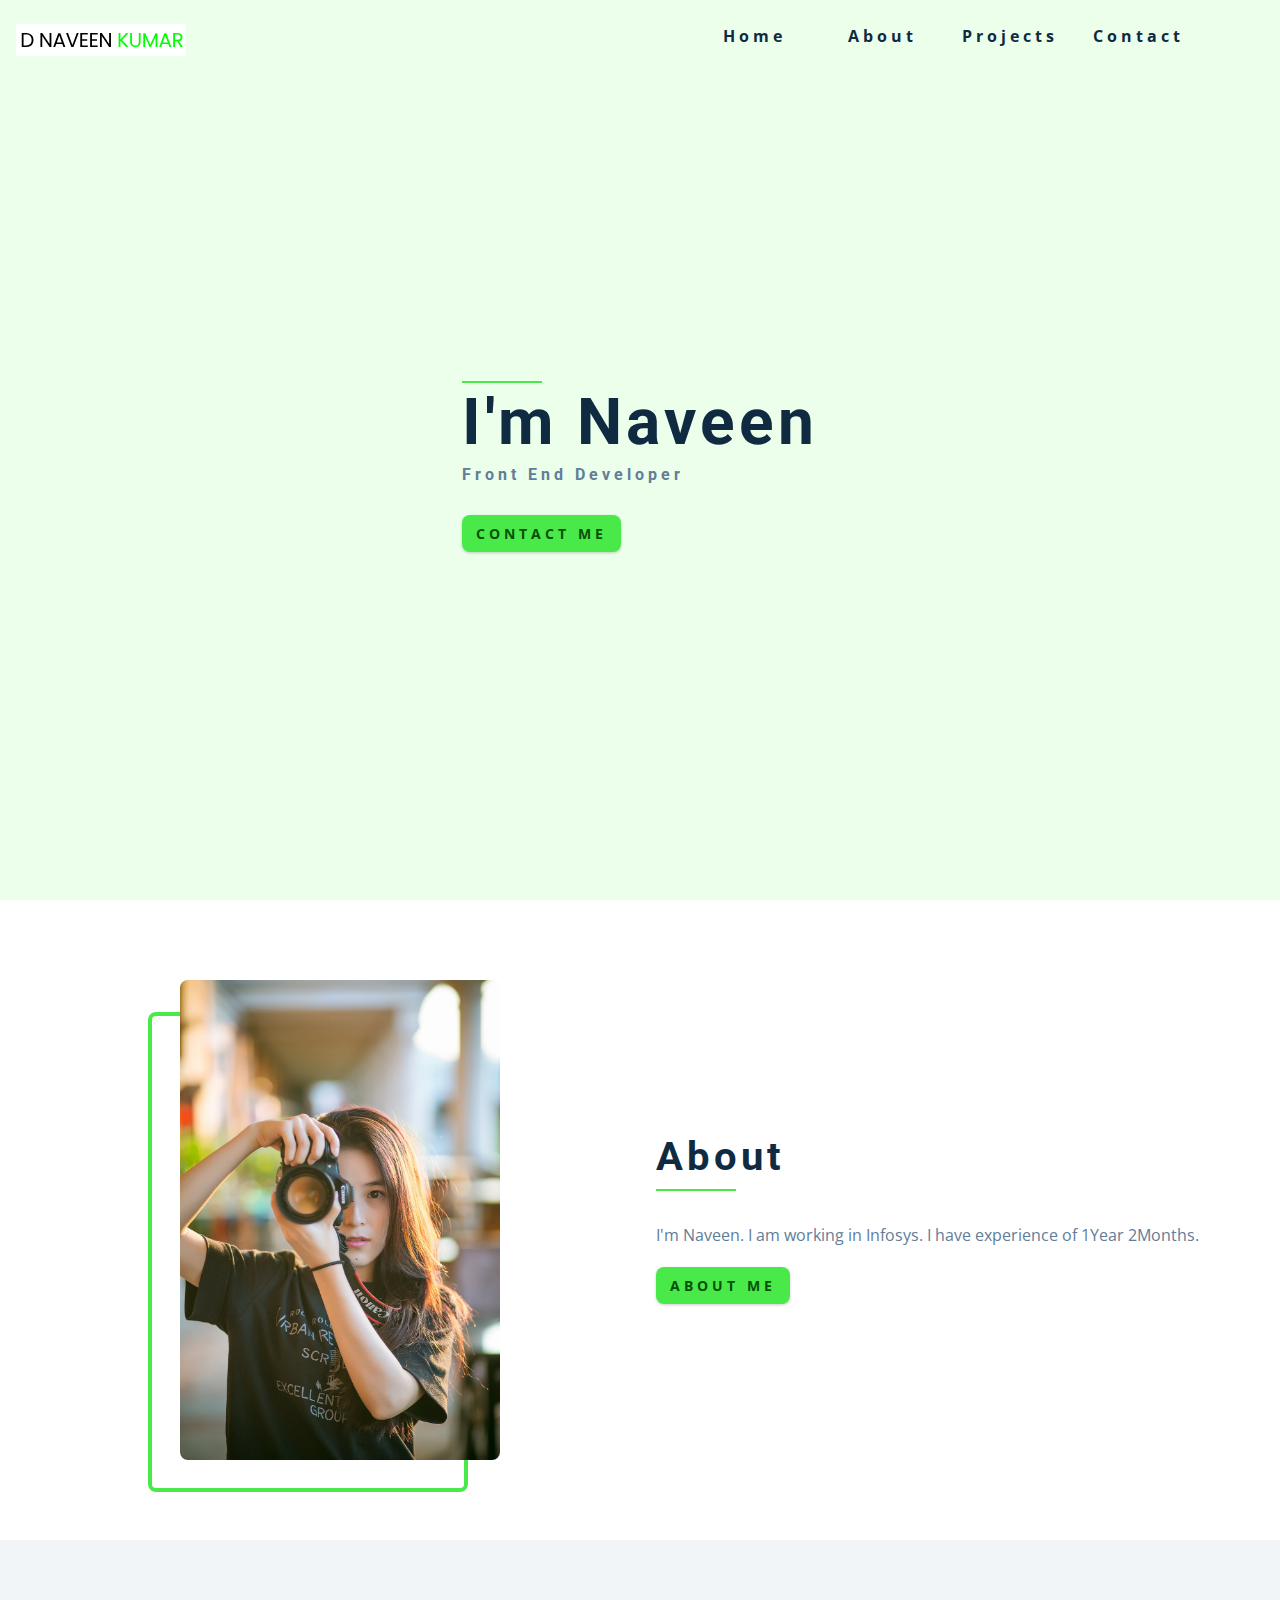
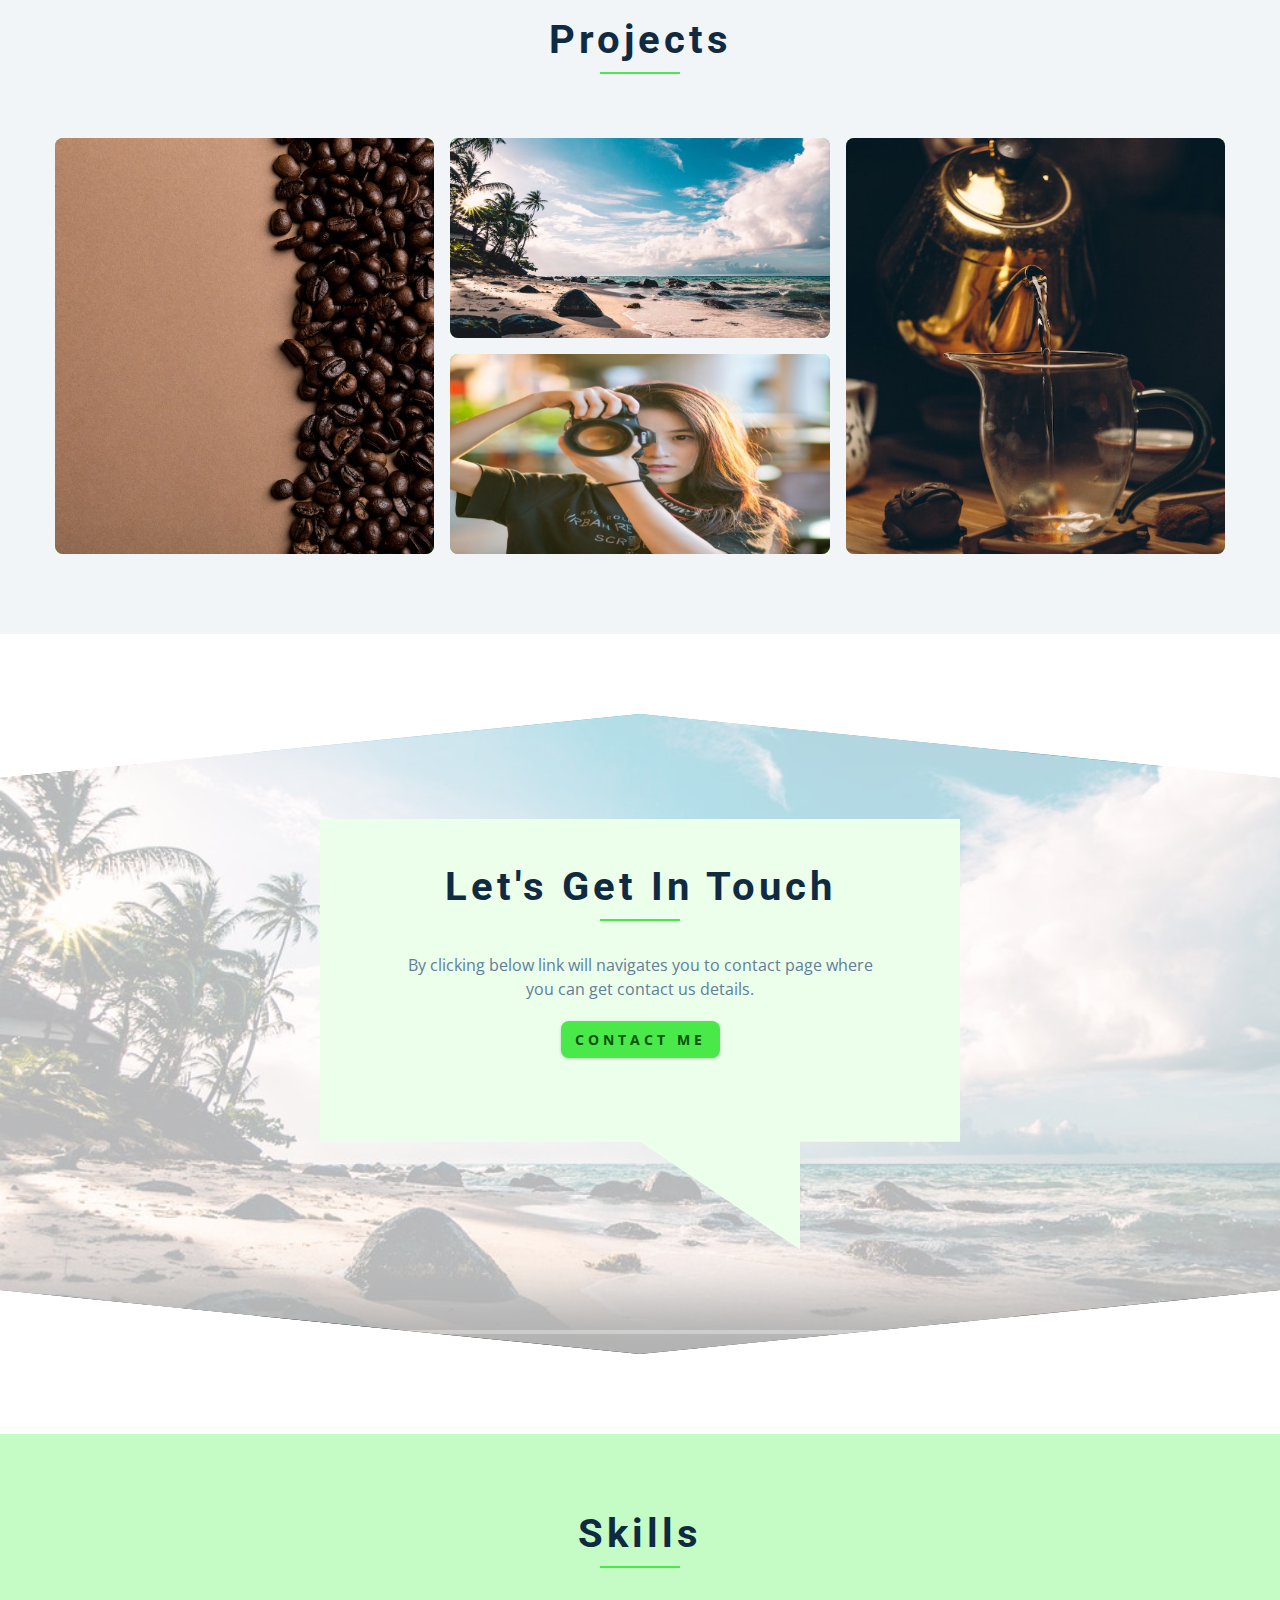
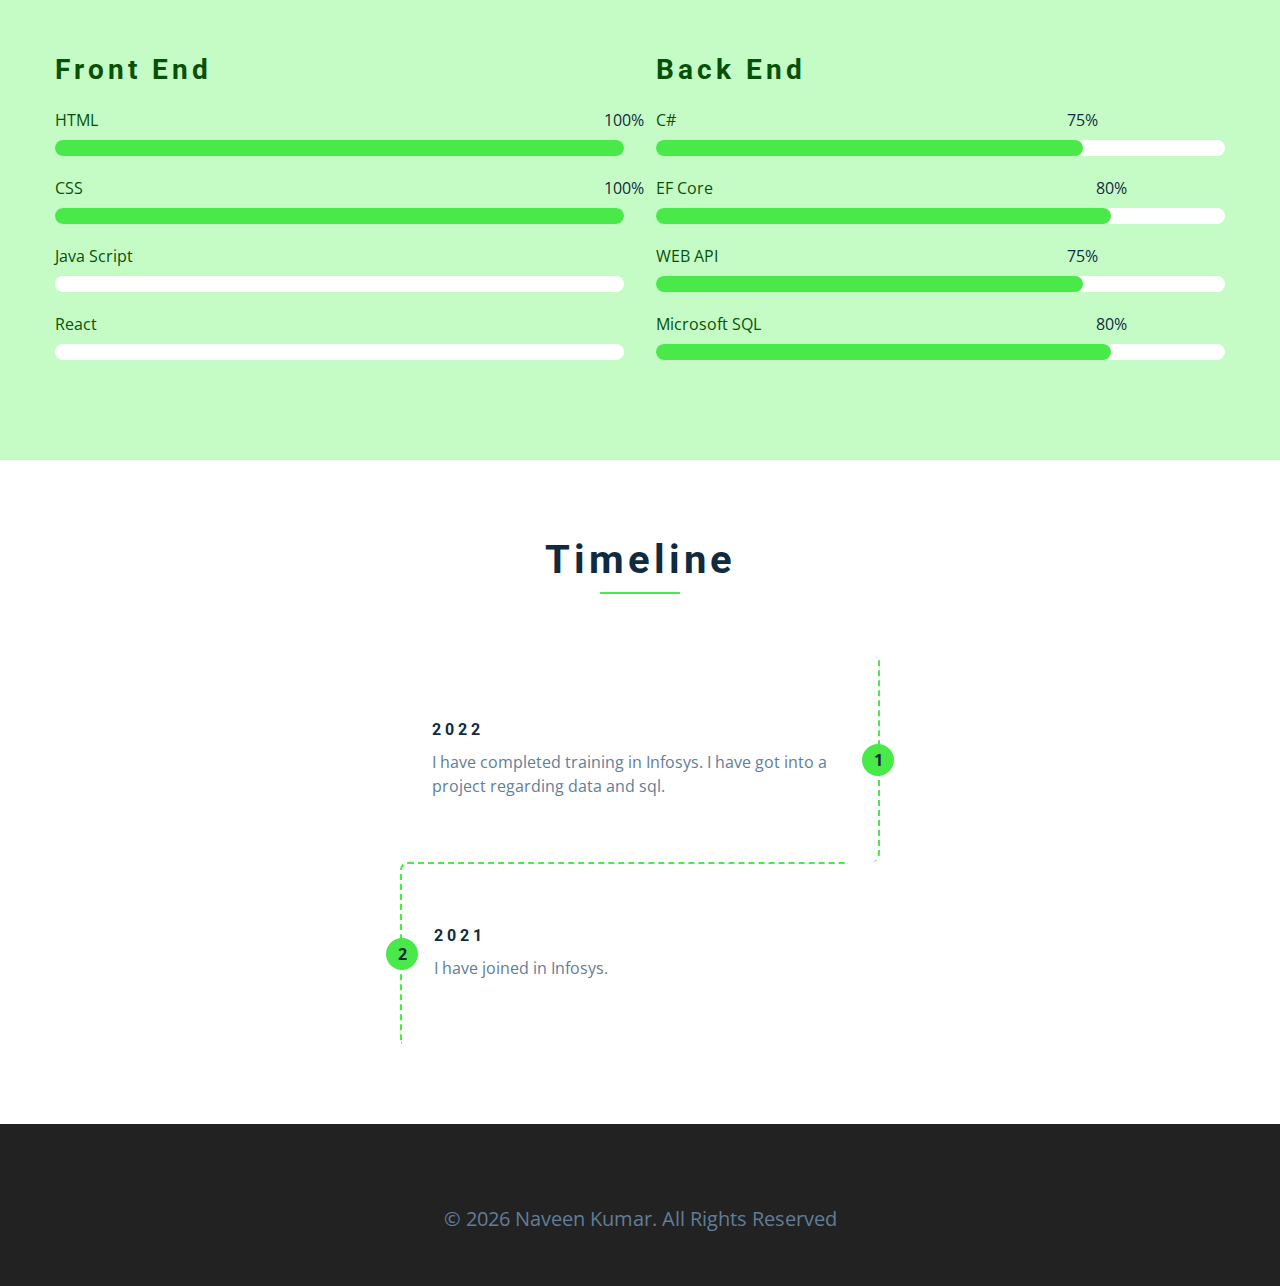
==== commit ccad0f10: "aboutcontactsinglepagesadded commit" ====
--- a/index.html
+++ b/index.html
@@ -276,8 +276,7 @@
         <!-- End of Section-Title -->
         <p class="video-text">
           By clicking below link will navigates you to contact page where you
-          are provided with two section one is contact us details and other is
-          contact form where you have to fill your details.
+          can get contact us details.
         </p>
         <a href="./contact.html" class="btn">contact me</a>
       </div>
--- a/css/styles.css
+++ b/css/styles.css
@@ -699,7 +699,21 @@
 Single Page
 ===============
 */
-
+.single-page {
+  background: var(--clr-primary-10);
+  min-height: calc(100vh - 5rem);
+}
+.page-info {
+  max-width: 700px;
+}
+.page-info a {
+  text-transform: uppercase;
+  color: var(--clr-primary-5);
+  transition: var(--transition);
+}
+.page-info a:hover {
+  color: var(--clr-primary-1);
+}
 /*
 =============== 
 Products Page
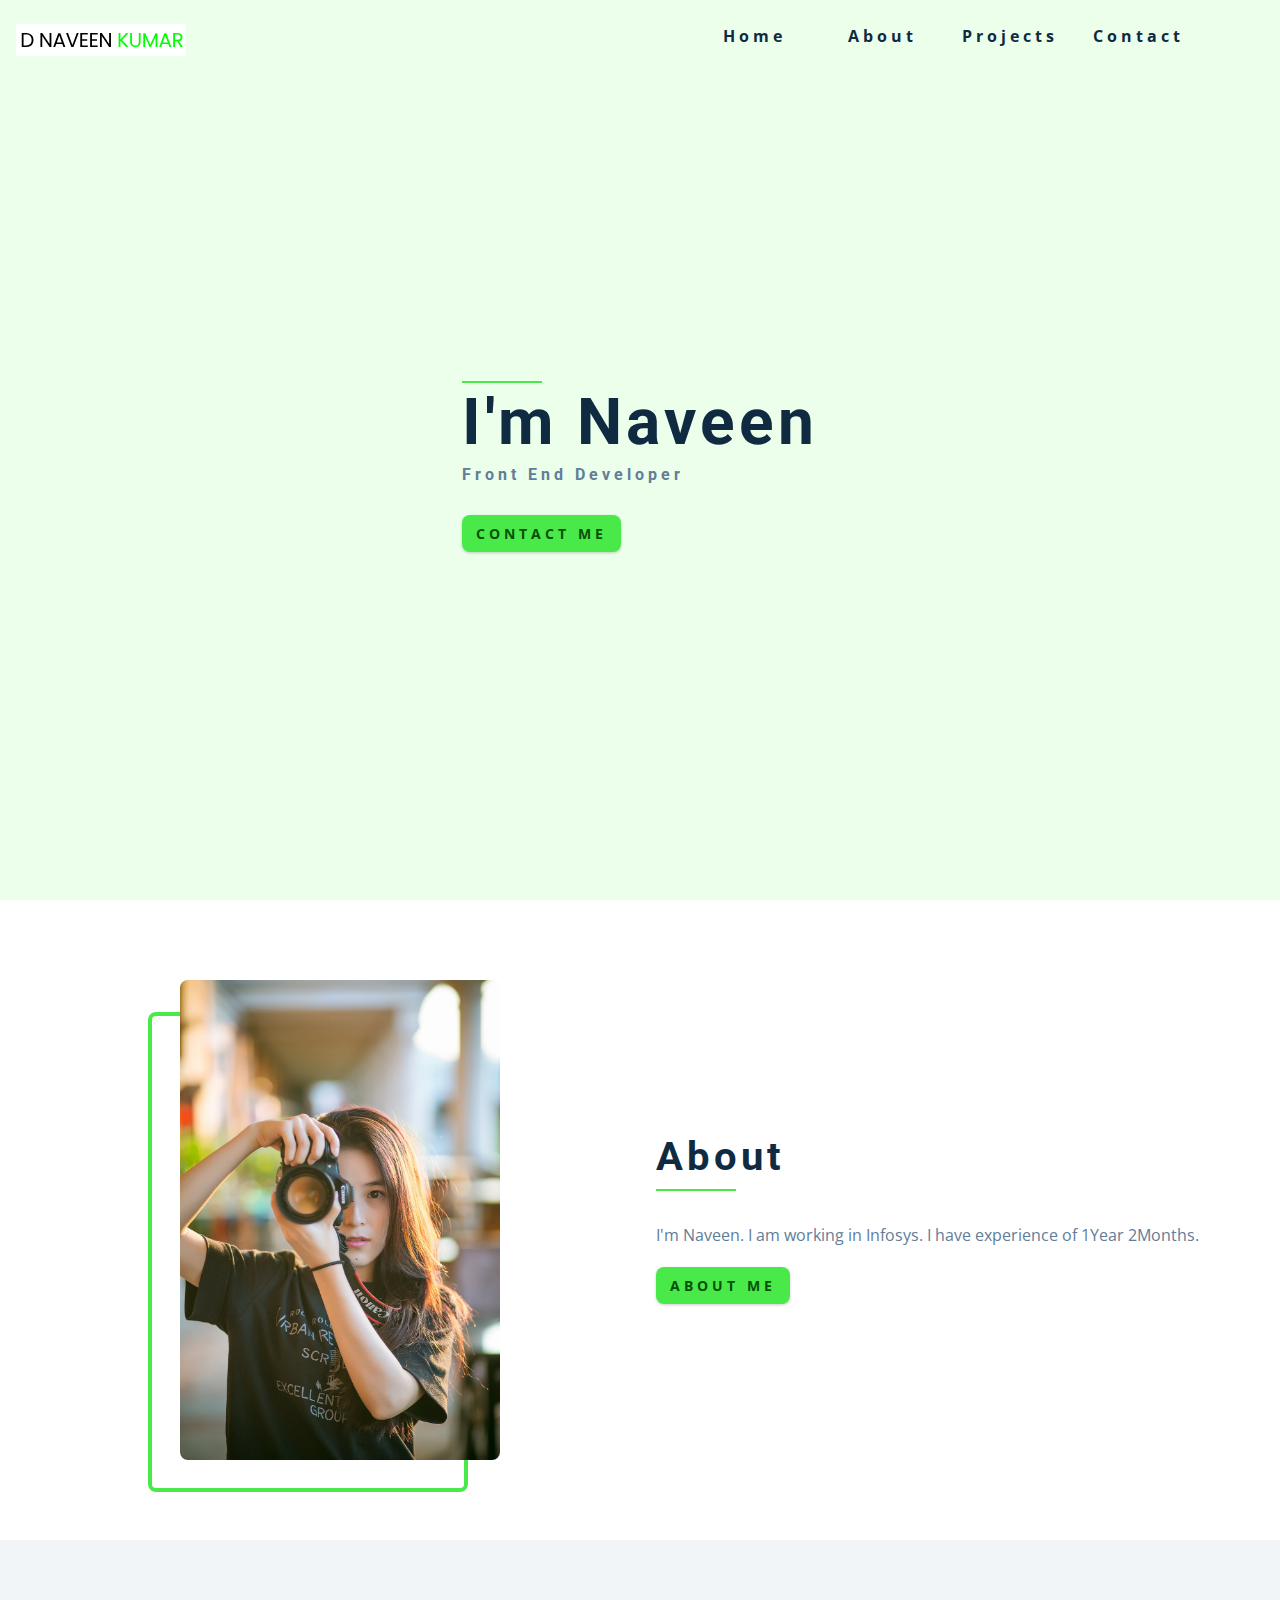
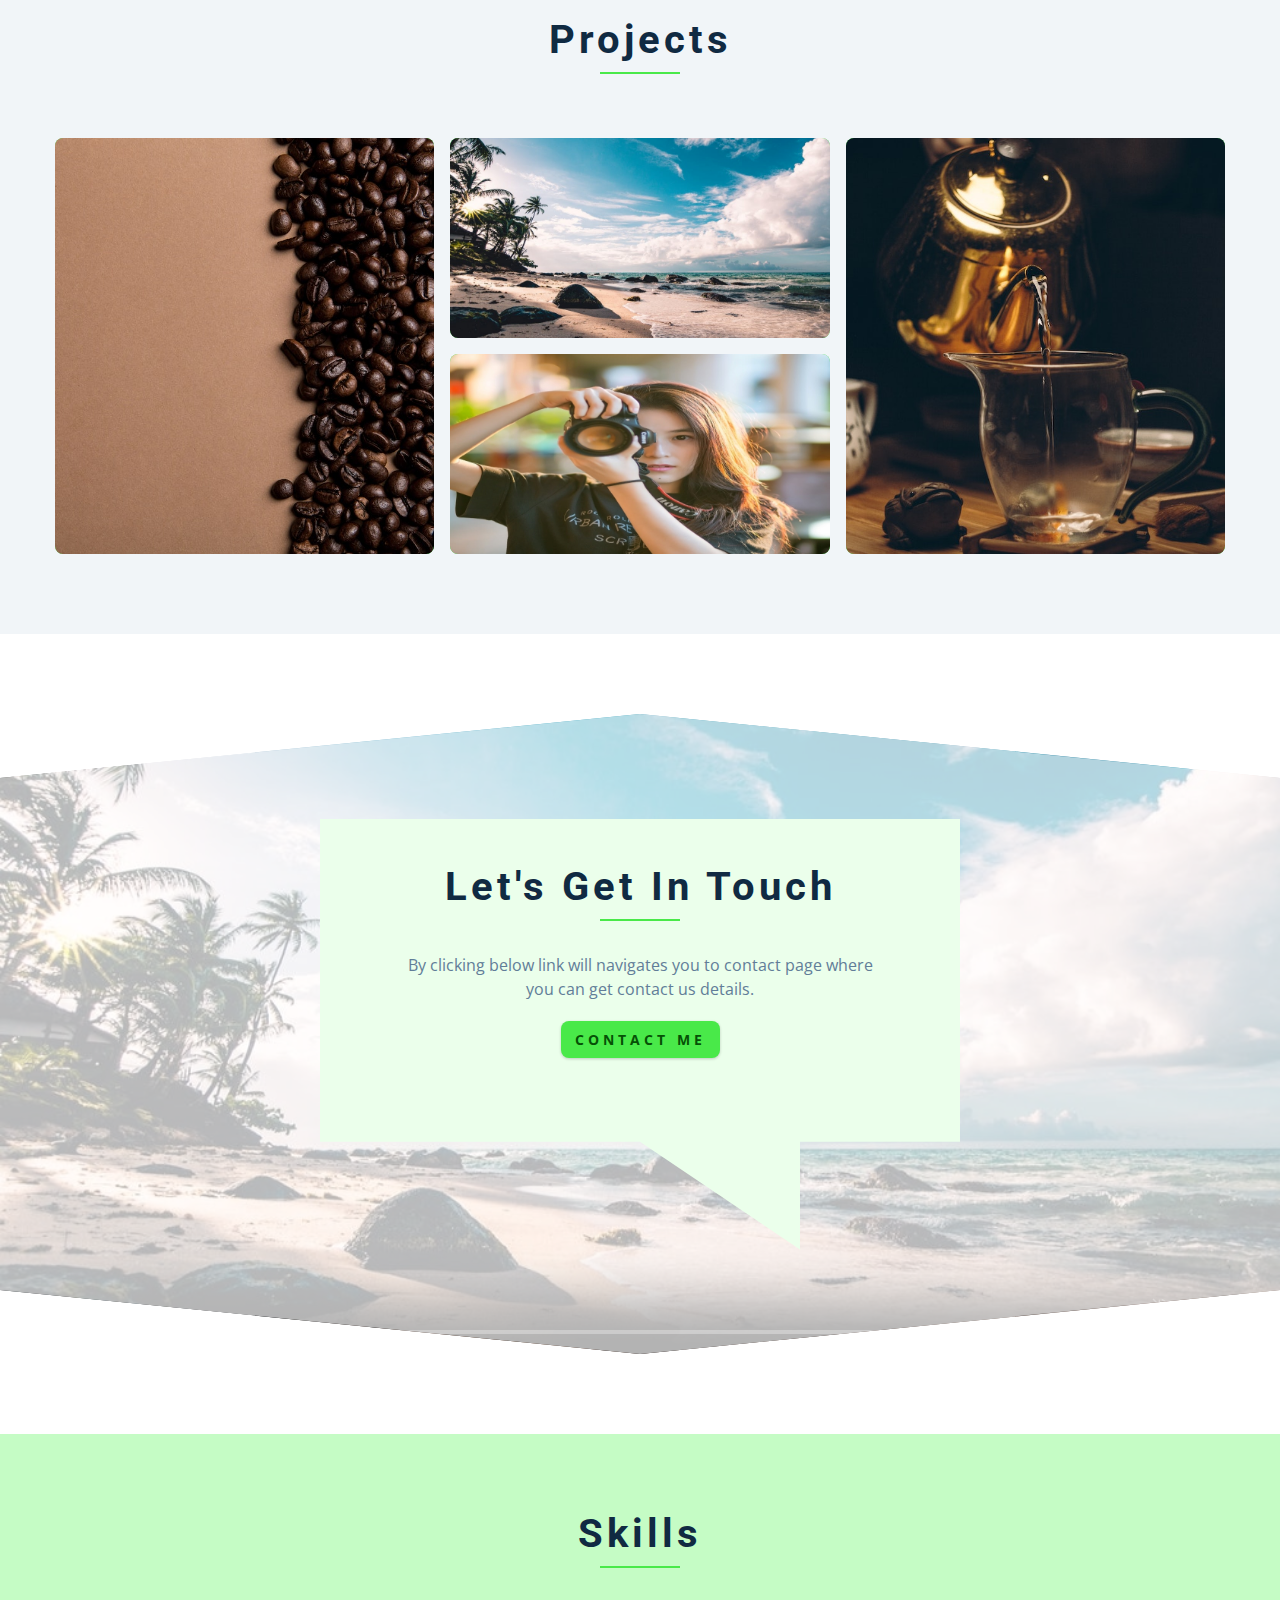
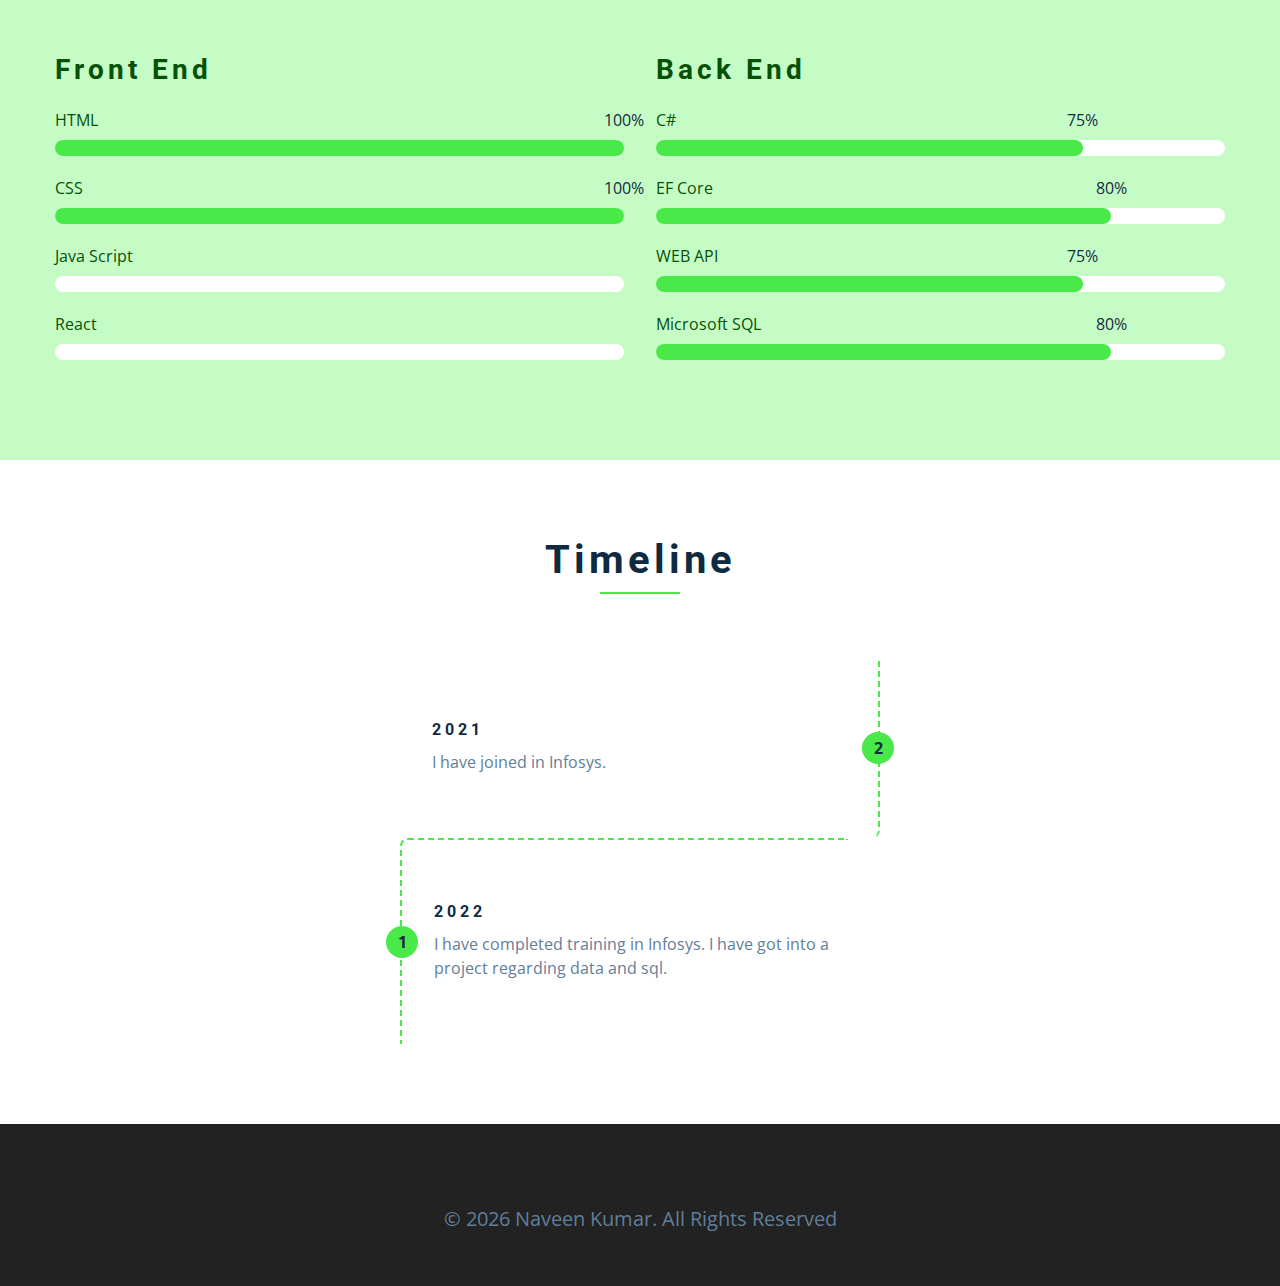
==== commit 948a3830: "protfolio3 commit" ====
--- a/index.html
+++ b/index.html
@@ -383,19 +383,19 @@
       <div class="section-center timeline-center">
         <!-- Timeline-1 -->
         <article class="timeline-item">
+          <h4>2021</h4>
+          <p>I have joined in Infosys.</p>
+          <span class="number">2</span>
+        </article>
+        <!-- End of Timeline-1 -->
+        <!-- Timeline-2 -->
+        <article class="timeline-item">
           <h4>2022</h4>
           <p>
             I have completed training in Infosys. I have got into a project
             regarding data and sql.
           </p>
           <span class="number">1</span>
-        </article>
-        <!-- End of Timeline-1 -->
-        <!-- Timeline-2 -->
-        <article class="timeline-item">
-          <h4>2021</h4>
-          <p>I have joined in Infosys.</p>
-          <span class="number">2</span>
         </article>
         <!-- End of Timeline-2 -->
       </div>
--- a/css/styles.css
+++ b/css/styles.css
@@ -189,7 +189,9 @@
   height: 5rem;
   padding: 1rem;
   display: grid;
+  -webkit-box-align: center;
   align-items: center;
+  -webkit-transition: var(--transition);
   transition: var(--transition);
 }
 .nav-center {
@@ -200,6 +202,7 @@
 .nav-header {
   display: grid;
   grid-template-columns: 1fr 1fr;
+  -webkit-box-align: center;
   align-items: center;
 }
 .nav-btn {
@@ -221,6 +224,8 @@
     display: grid;
     grid-template-columns: repeat(4, 1fr);
     justify-items: center;
+    -webkit-column-gap: 2rem;
+    -moz-column-gap: 2rem;
     column-gap: 2rem;
   }
   .nav-links a {
@@ -228,6 +233,7 @@
     color: var(--clr-grey-1);
     font-weight: bold;
     letter-spacing: var(--spacing);
+    -webkit-transition: var(--transition);
     transition: var(--transition);
   }
   .nav-links a:hover {
@@ -263,10 +269,13 @@
   z-index: 4;
   display: grid;
   place-items: center;
-  transition: var(--transition);
+  -webkit-transition: var(--transition);
+  transition: var(--transition);
+  -webkit-transform: translate(-100%);
   transform: translate(-100%);
 }
 .show-sidebar {
+  -webkit-transform: translate(0);
   transform: translate(0);
 }
 .sidebar-links {
@@ -276,6 +285,7 @@
   font-size: 2rem;
   text-transform: capitalize;
   color: var(--clr-grey-5);
+  -webkit-transition: var(--transition);
   transition: var(--transition);
   letter-spacing: var(--spacing);
   display: inline-block;
@@ -283,6 +293,7 @@
 }
 .sidebar-links a:hover {
   color: var(--clr-primary-5);
+  -webkit-transform: scale(1.06);
   transform: scale(1.06);
 }
 .social-icons {
@@ -295,6 +306,7 @@
 .social-icon {
   font-size: 1.5rem;
   color: var(--clr-grey-1);
+  -webkit-transition: var(--transition);
   transition: var(--transition);
 }
 .social-icon:hover {
@@ -307,6 +319,7 @@
   font-size: 3rem;
   background: transparent;
   border: transparent;
+  -webkit-transition: var(--transition);
   transition: var(--transition);
   color: #bb252b;
   cursor: pointer;
@@ -350,6 +363,7 @@
 .about-photo {
   max-width: 25rem;
   max-height: 30rem;
+  -o-object-fit: cover;
   object-fit: cover;
   border-radius: var(--radius);
 }
@@ -412,7 +426,9 @@
   position: absolute;
   top: 50%;
   left: 50%;
+  -webkit-transform: translate(-50%, -50%);
   transform: translate(-50%, -50%);
+  -webkit-transition: var(--transition);
   transition: var(--transition);
   opacity: 0;
 }
@@ -420,9 +436,11 @@
   opacity: 1;
 }
 .project-img {
+  -webkit-transition: var(--transition);
   transition: var(--transition);
   border-radius: var(--radius);
   height: 15rem;
+  -o-object-fit: cover;
   object-fit: cover;
 }
 .project:hover .project-img {
@@ -437,17 +455,21 @@
   height: 100%;
   border: 0.2rem solid var(--clr-white);
   border-radius: var(--radius);
+  -webkit-transition: var(--transition);
   transition: var(--transition);
   opacity: 0;
 }
 .project:hover::after {
   opacity: 1;
+  -webkit-transform: scale(0.8);
   transform: scale(0.8);
 }
 @media (min-width: 676px) {
   .projects-center {
     display: grid;
     grid-template-columns: 1fr 1fr;
+    -webkit-column-gap: 2rem;
+    -moz-column-gap: 2rem;
     column-gap: 2rem;
   }
 }
@@ -495,6 +517,7 @@
   margin: 5rem 0;
   display: grid;
   place-items: center;
+  -webkit-clip-path: polygon(50% 0, 100% 10%, 100% 90%, 50% 100%, 0 90%, 0 10%);
   clip-path: polygon(50% 0, 100% 10%, 100% 90%, 50% 100%, 0 90%, 0 10%);
 }
 .video-container {
@@ -503,6 +526,7 @@
   left: 0;
   width: 100%;
   height: 100%;
+  -o-object-fit: cover;
   object-fit: cover;
   z-index: -2;
 }
@@ -525,6 +549,15 @@
   background: var(--clr-primary-10);
   padding: 3rem 5rem 12rem 5rem;
   text-align: center;
+  -webkit-clip-path: polygon(
+    0% 0%,
+    100% 0%,
+    100% 75%,
+    75% 75%,
+    75% 100%,
+    50% 75%,
+    0% 75%
+  );
   clip-path: polygon(
     0% 0%,
     100% 0%,
@@ -547,6 +580,8 @@
   .skills-center {
     display: grid;
     grid-template-columns: repeat(2, 1fr);
+    -webkit-column-gap: 2rem;
+    -moz-column-gap: 2rem;
     column-gap: 2rem;
   }
 }
@@ -596,6 +631,7 @@
   position: absolute;
   top: -2rem;
   left: 50%;
+  -webkit-transform: translateX(-50%);
   transform: translateX(-50%);
 }
 .text-100 {
@@ -653,6 +689,7 @@
 .number {
   position: absolute;
   top: 50%;
+  -webkit-transform: translate(-50%, -50%);
   transform: translate(-50%, -50%);
   margin-bottom: 0;
   background: var(--clr-primary-5);
@@ -668,6 +705,7 @@
 }
 .timeline-item:nth-child(odd) .number {
   right: 0;
+  -webkit-transform: translate(50%, -50%);
   transform: translate(50%, -50%);
 }
 /*
@@ -709,6 +747,7 @@
 .page-info a {
   text-transform: uppercase;
   color: var(--clr-primary-5);
+  -webkit-transition: var(--transition);
   transition: var(--transition);
 }
 .page-info a:hover {
@@ -719,3 +758,64 @@
 Products Page
 ===============
 */
+.projects-hero {
+  height: 40vh;
+  background: var(--clr-primary-10);
+  display: grid;
+  place-items: center;
+}
+.projects-hero .section-title {
+  margin-bottom: 0;
+}
+.single-project {
+  background: var(--clr-grey-10);
+  border-radius: var(--radius);
+}
+.project-container img {
+  border-top-left-radius: var(--radius);
+  border-top-right-radius: var(--radius);
+}
+.project-container {
+  position: relative;
+}
+.project-icon {
+  position: absolute;
+  font-size: 1.75rem;
+  bottom: 0;
+  left: 50%;
+  -webkit-transform: translate(-50%, 50%);
+  transform: translate(-50%, 50%);
+  width: 4rem;
+  height: 4rem;
+  display: grid;
+  place-items: center;
+  background: var(--clr-primary-5);
+  border-radius: 50%;
+  border: 0.25rem solid var(--clr-grey-10);
+}
+.project-details {
+  padding: 2rem;
+}
+.project-footer {
+  display: grid;
+  grid-template-columns: 1fr 1fr;
+  color: var(--clr-primary-5);
+}
+.project-footer a {
+  color: var(--clr-primary-5);
+  text-transform: capitalize;
+  -webkit-transition: var(--transition);
+  transition: var(--transition);
+  justify-self: end;
+}
+.project-footer a:hover {
+  color: var(--clr-grey-5);
+}
+.projects-page-center {
+  display: grid;
+  grid-template-columns: repeat(auto-fill, minmax(330px, 1fr));
+  gap: 3rem 1rem;
+}
+.project-1-1 {
+  padding-top: 2.75rem;
+}
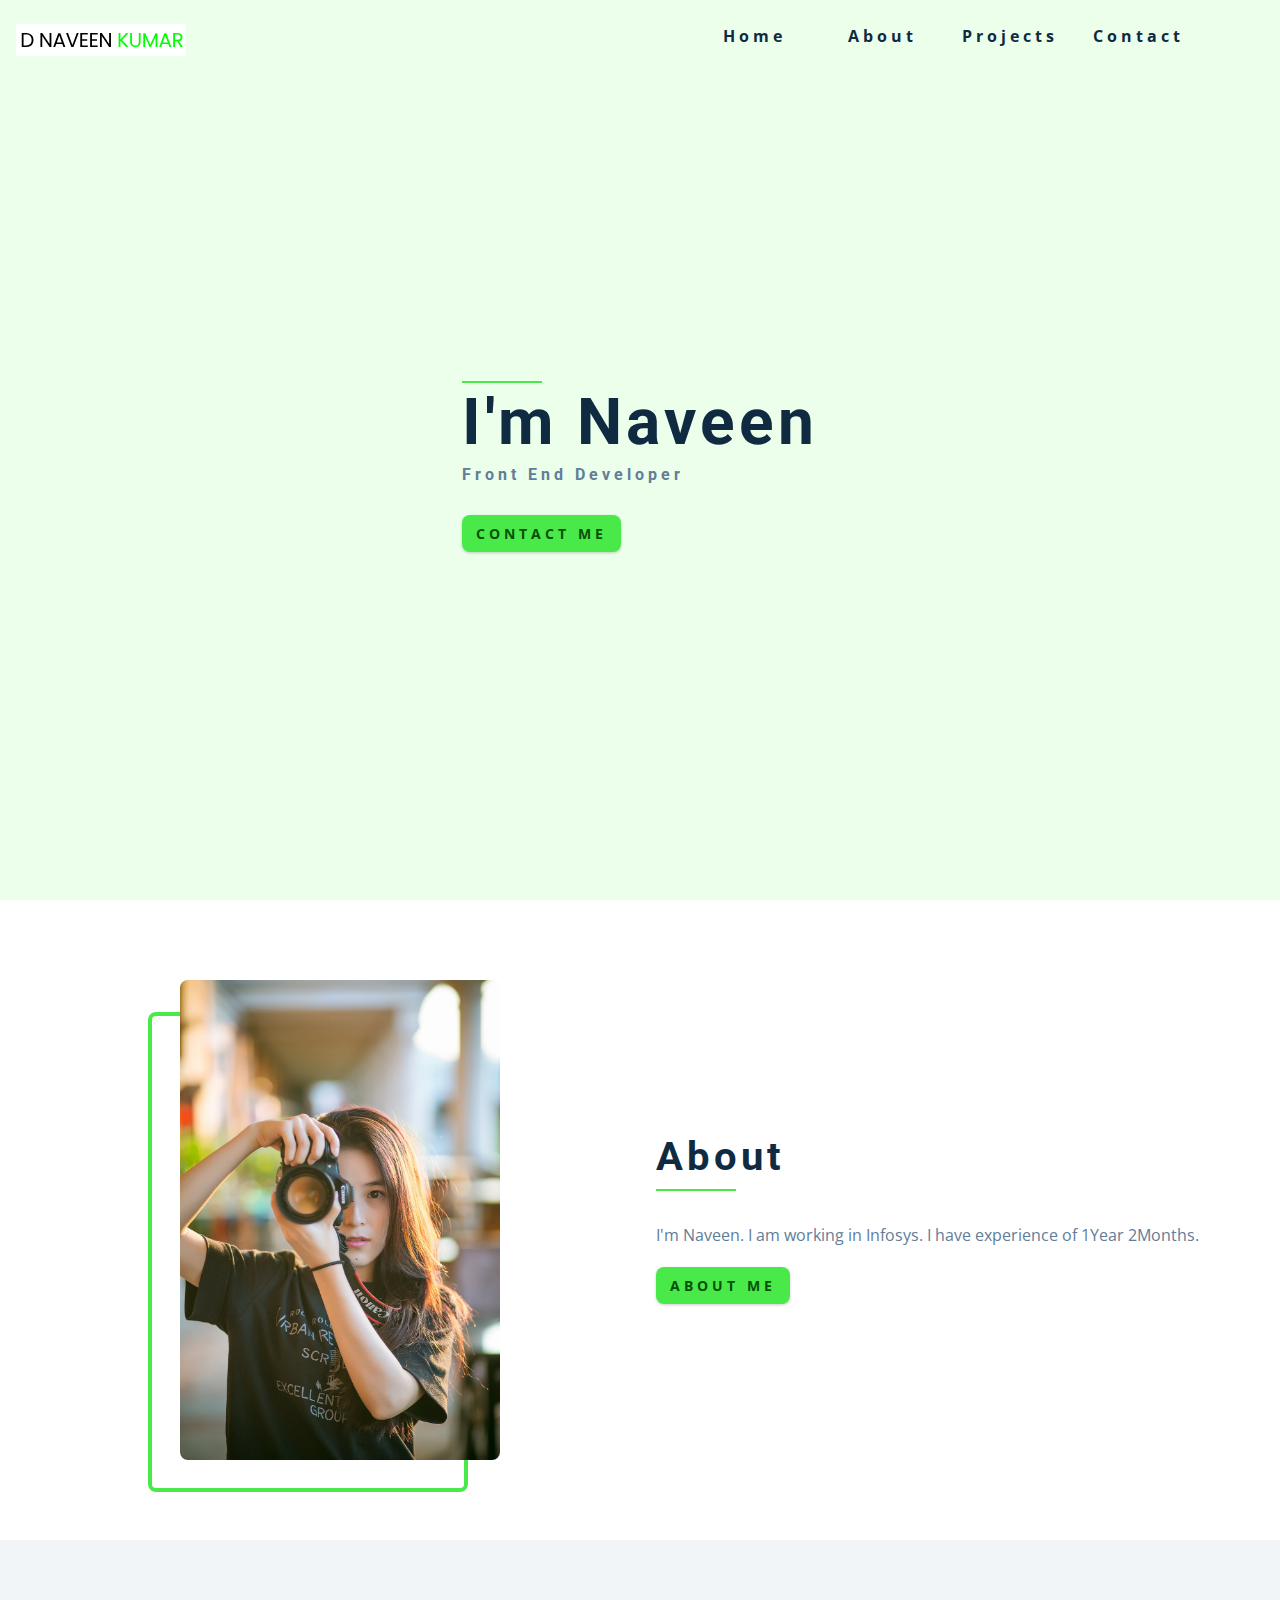
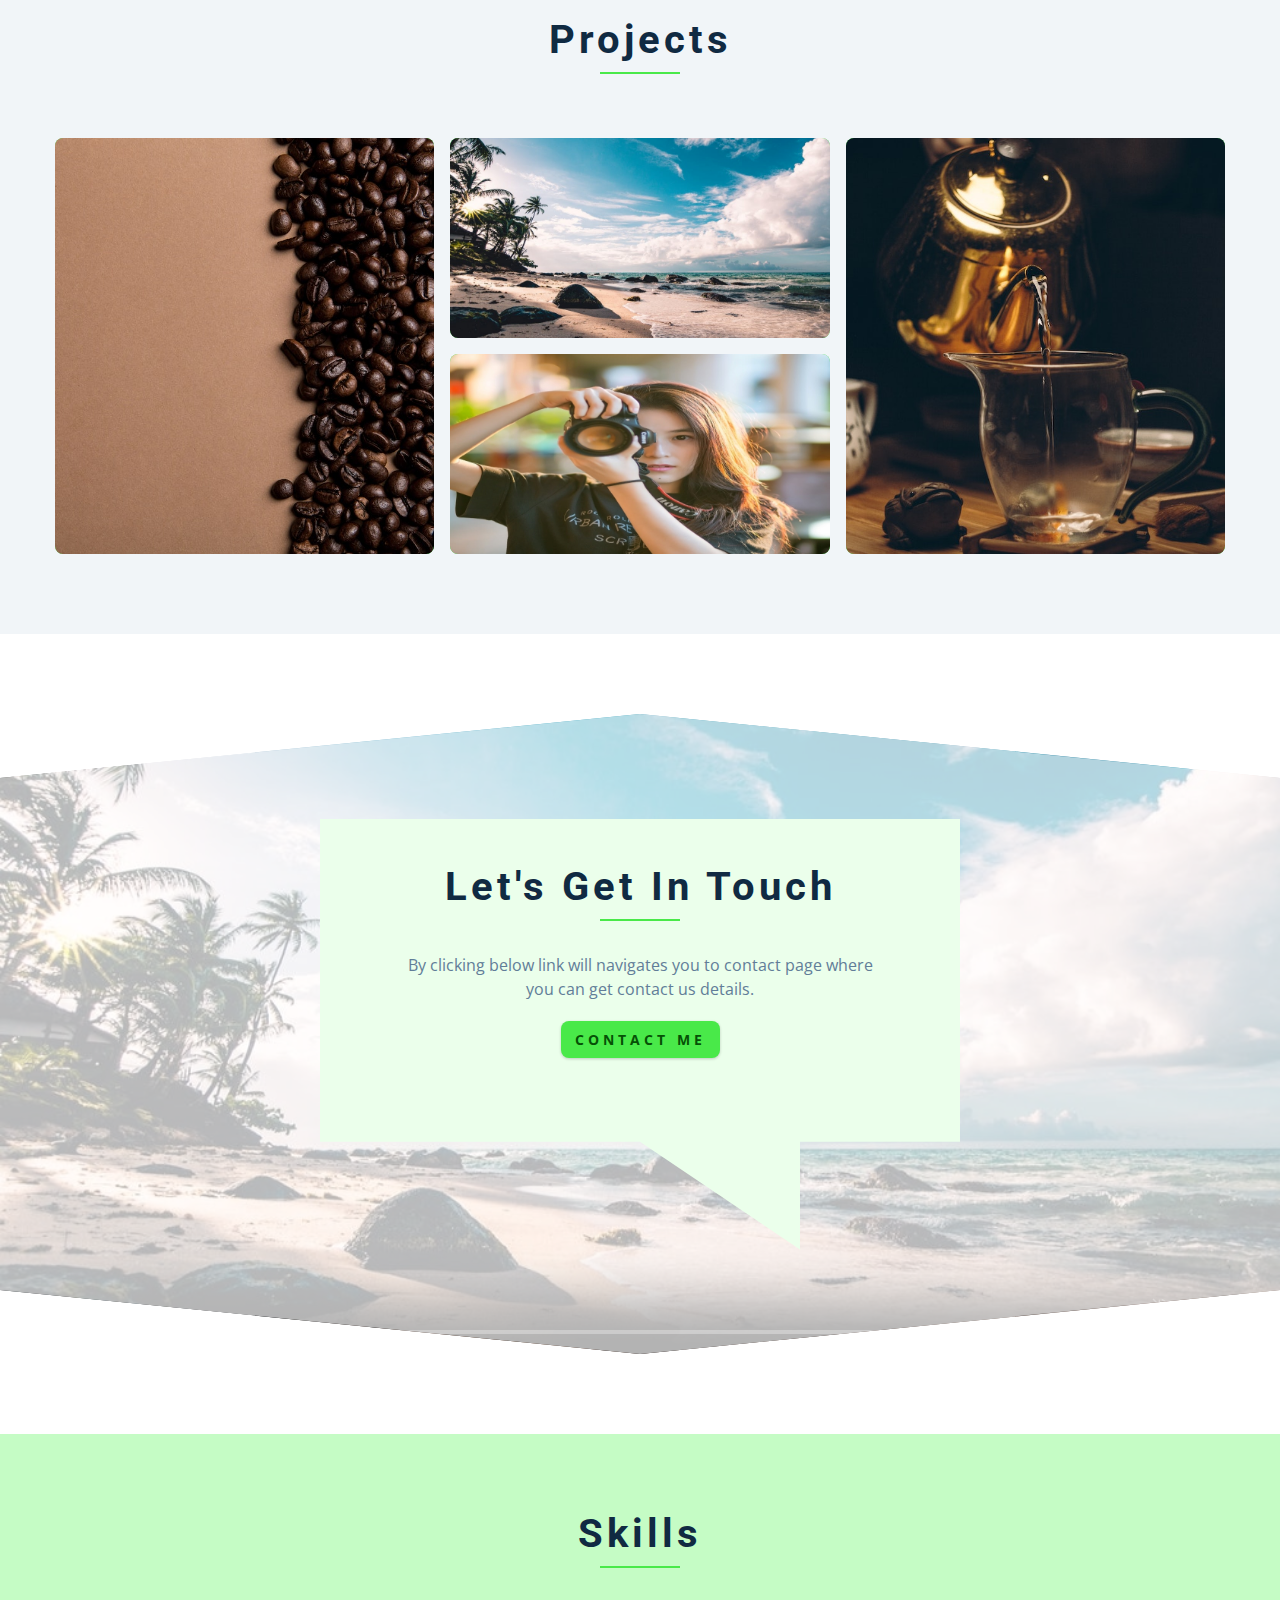
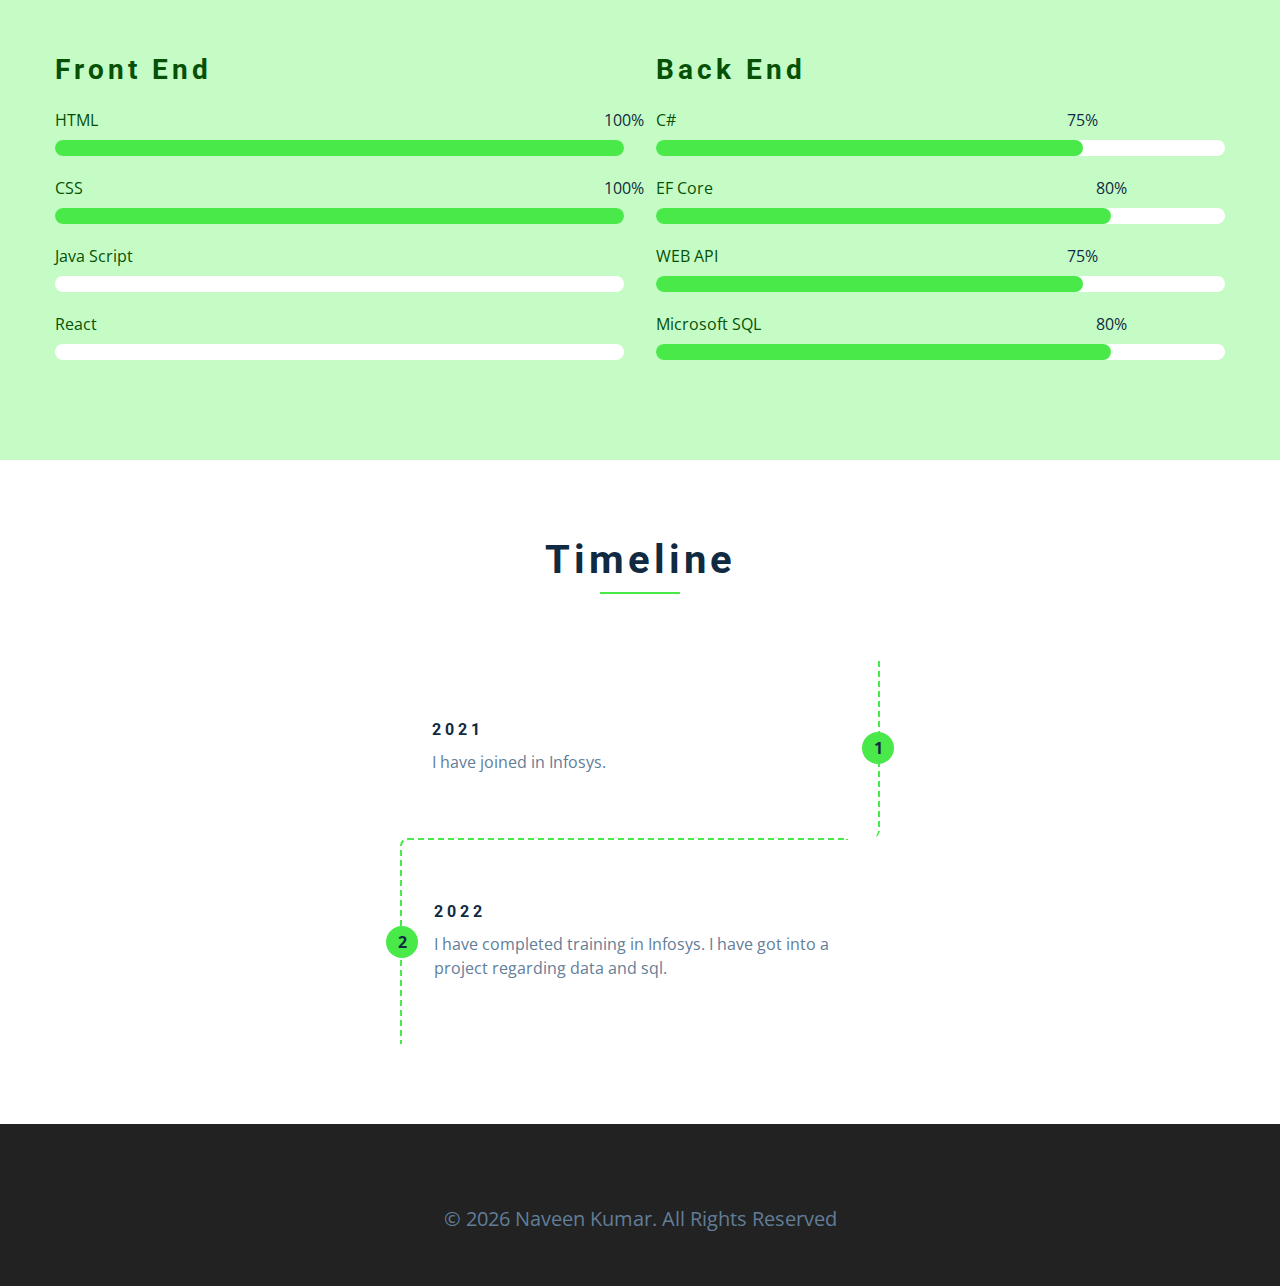
==== commit edb15013: "protfolio4 commit" ====
--- a/index.html
+++ b/index.html
@@ -385,7 +385,7 @@
         <article class="timeline-item">
           <h4>2021</h4>
           <p>I have joined in Infosys.</p>
-          <span class="number">2</span>
+          <span class="number">1</span>
         </article>
         <!-- End of Timeline-1 -->
         <!-- Timeline-2 -->
@@ -395,7 +395,7 @@
             I have completed training in Infosys. I have got into a project
             regarding data and sql.
           </p>
-          <span class="number">1</span>
+          <span class="number">2</span>
         </article>
         <!-- End of Timeline-2 -->
       </div>
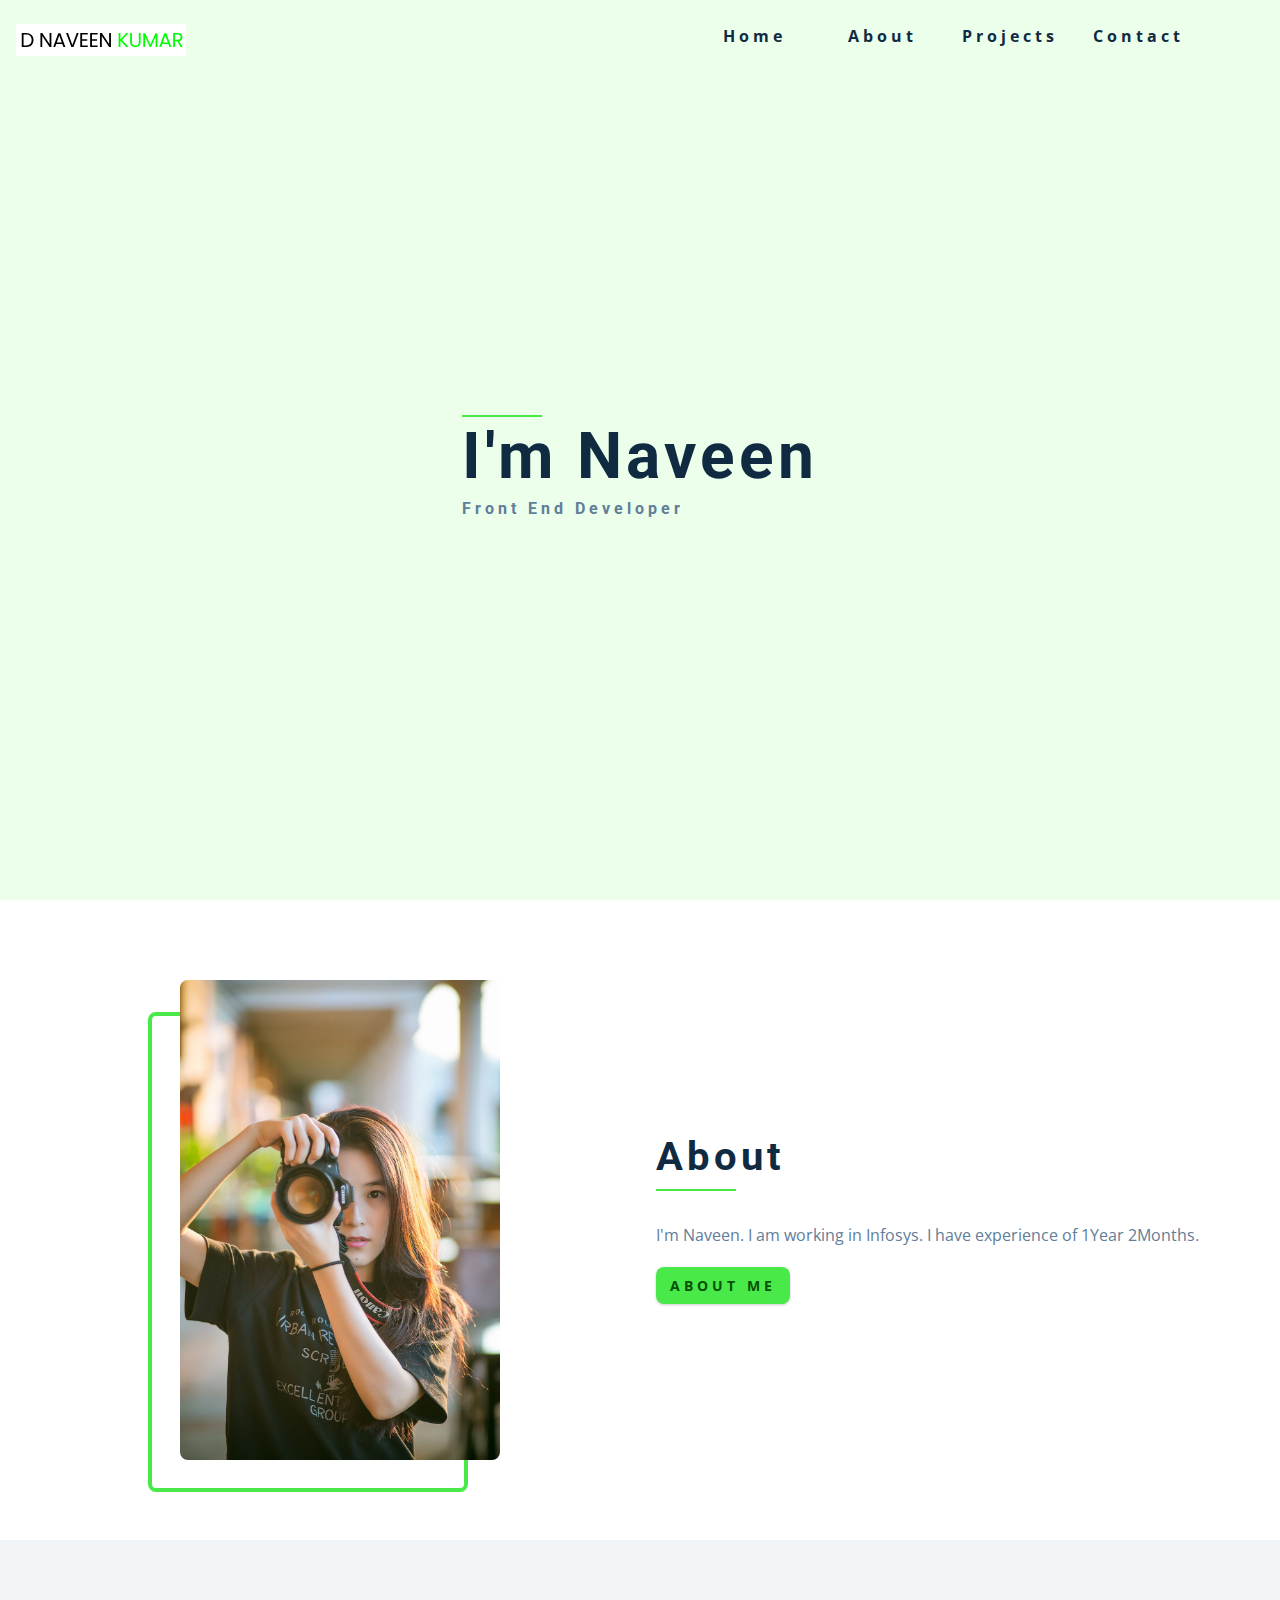
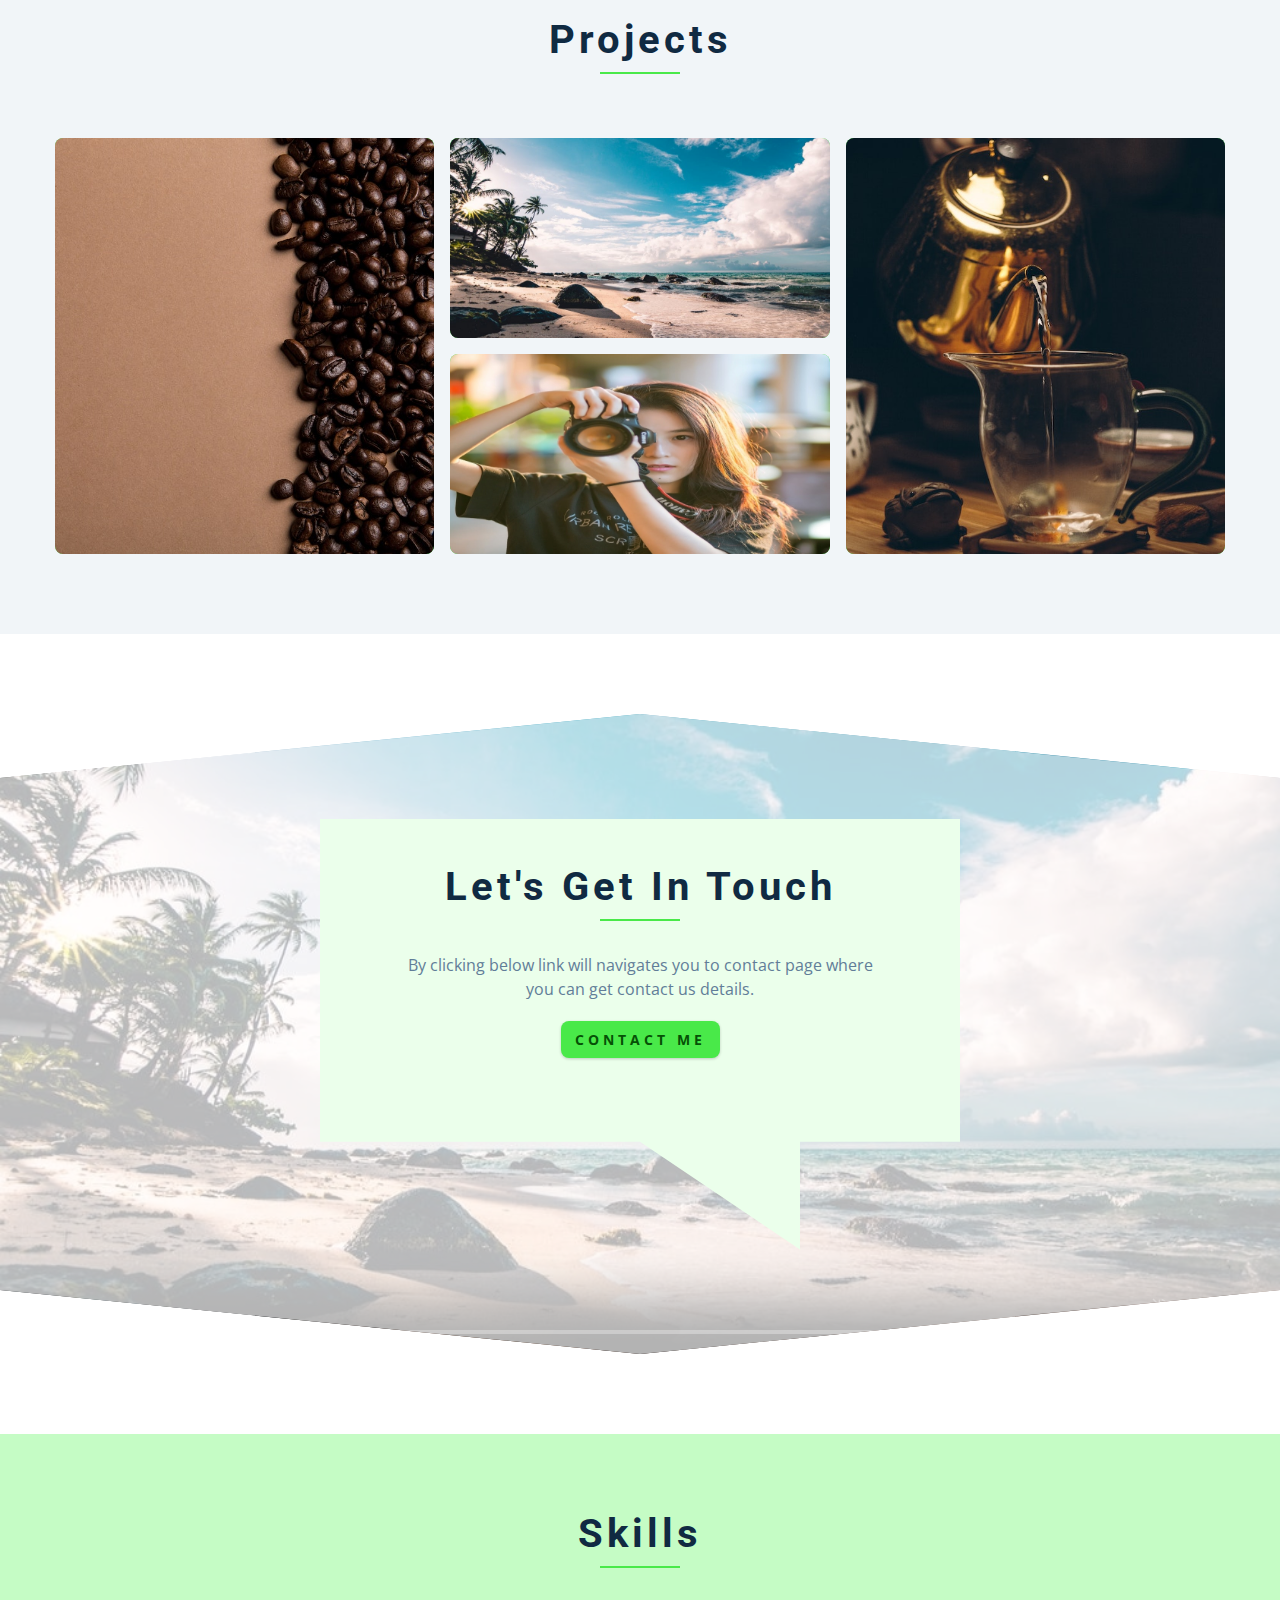
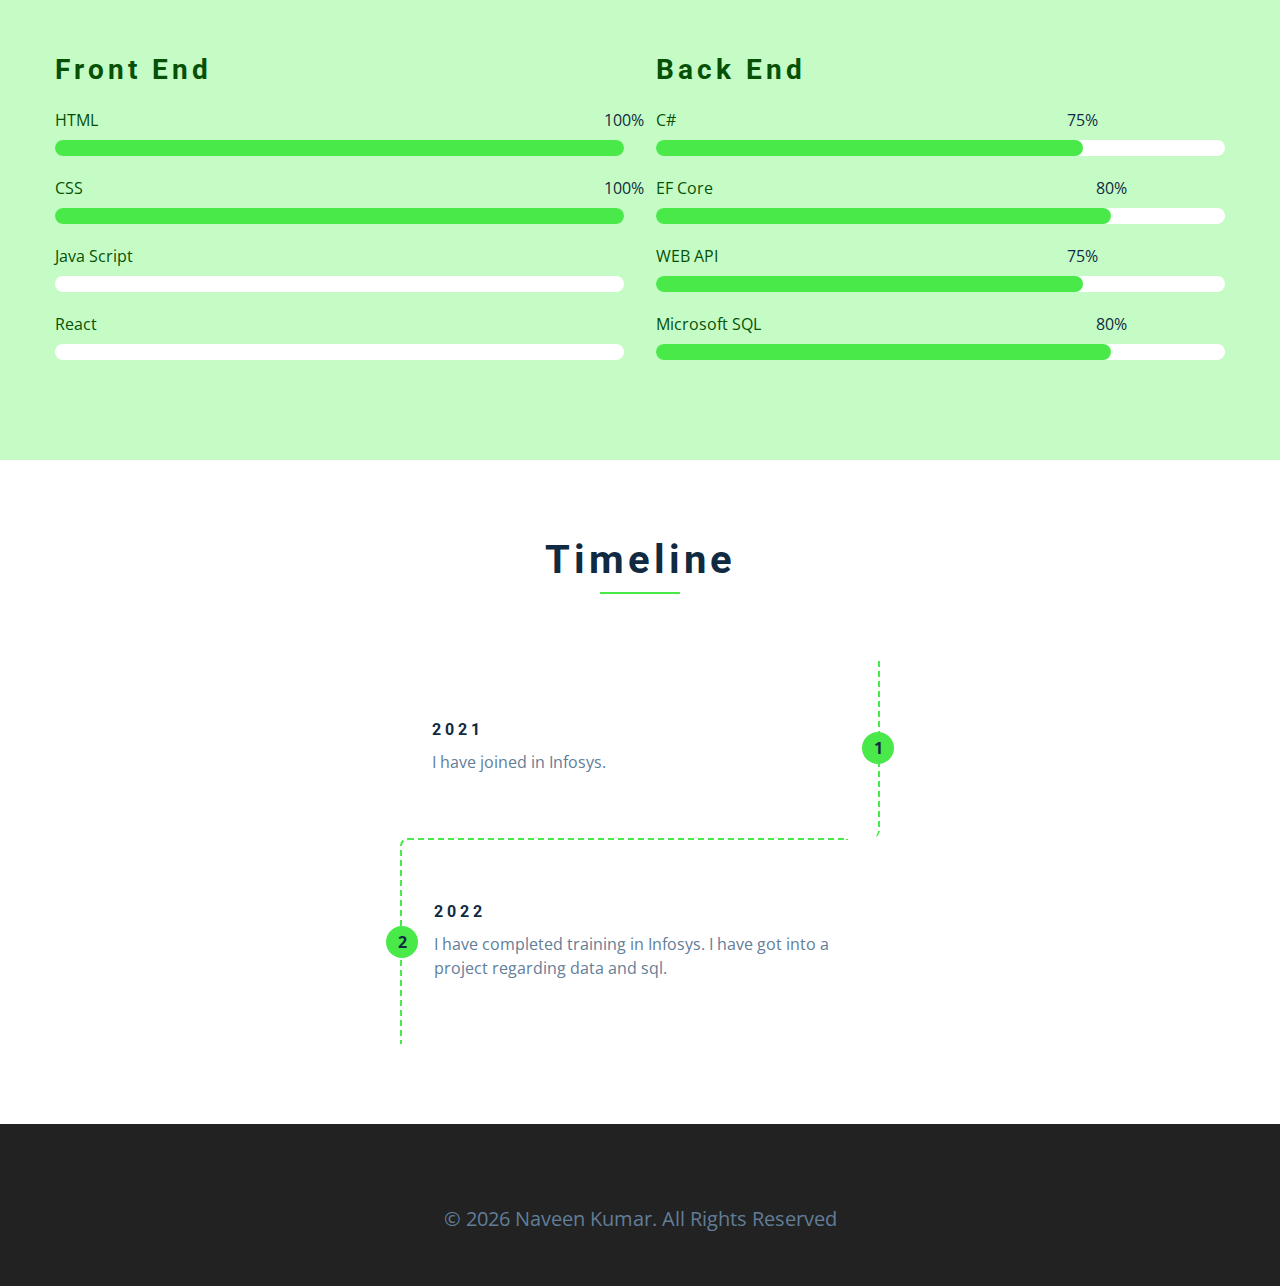
==== commit f003d1e0: "final12 commit" ====
--- a/index.html
+++ b/index.html
@@ -109,7 +109,6 @@
           <div class="underline"></div>
           <h1>i'm naveen</h1>
           <h4>front end developer</h4>
-          <a href="./contact.html" class="btn hero-btn">contact me</a>
           <!-- Social Icons -->
           <ul class="social-icons hero-icons">
             <li>
